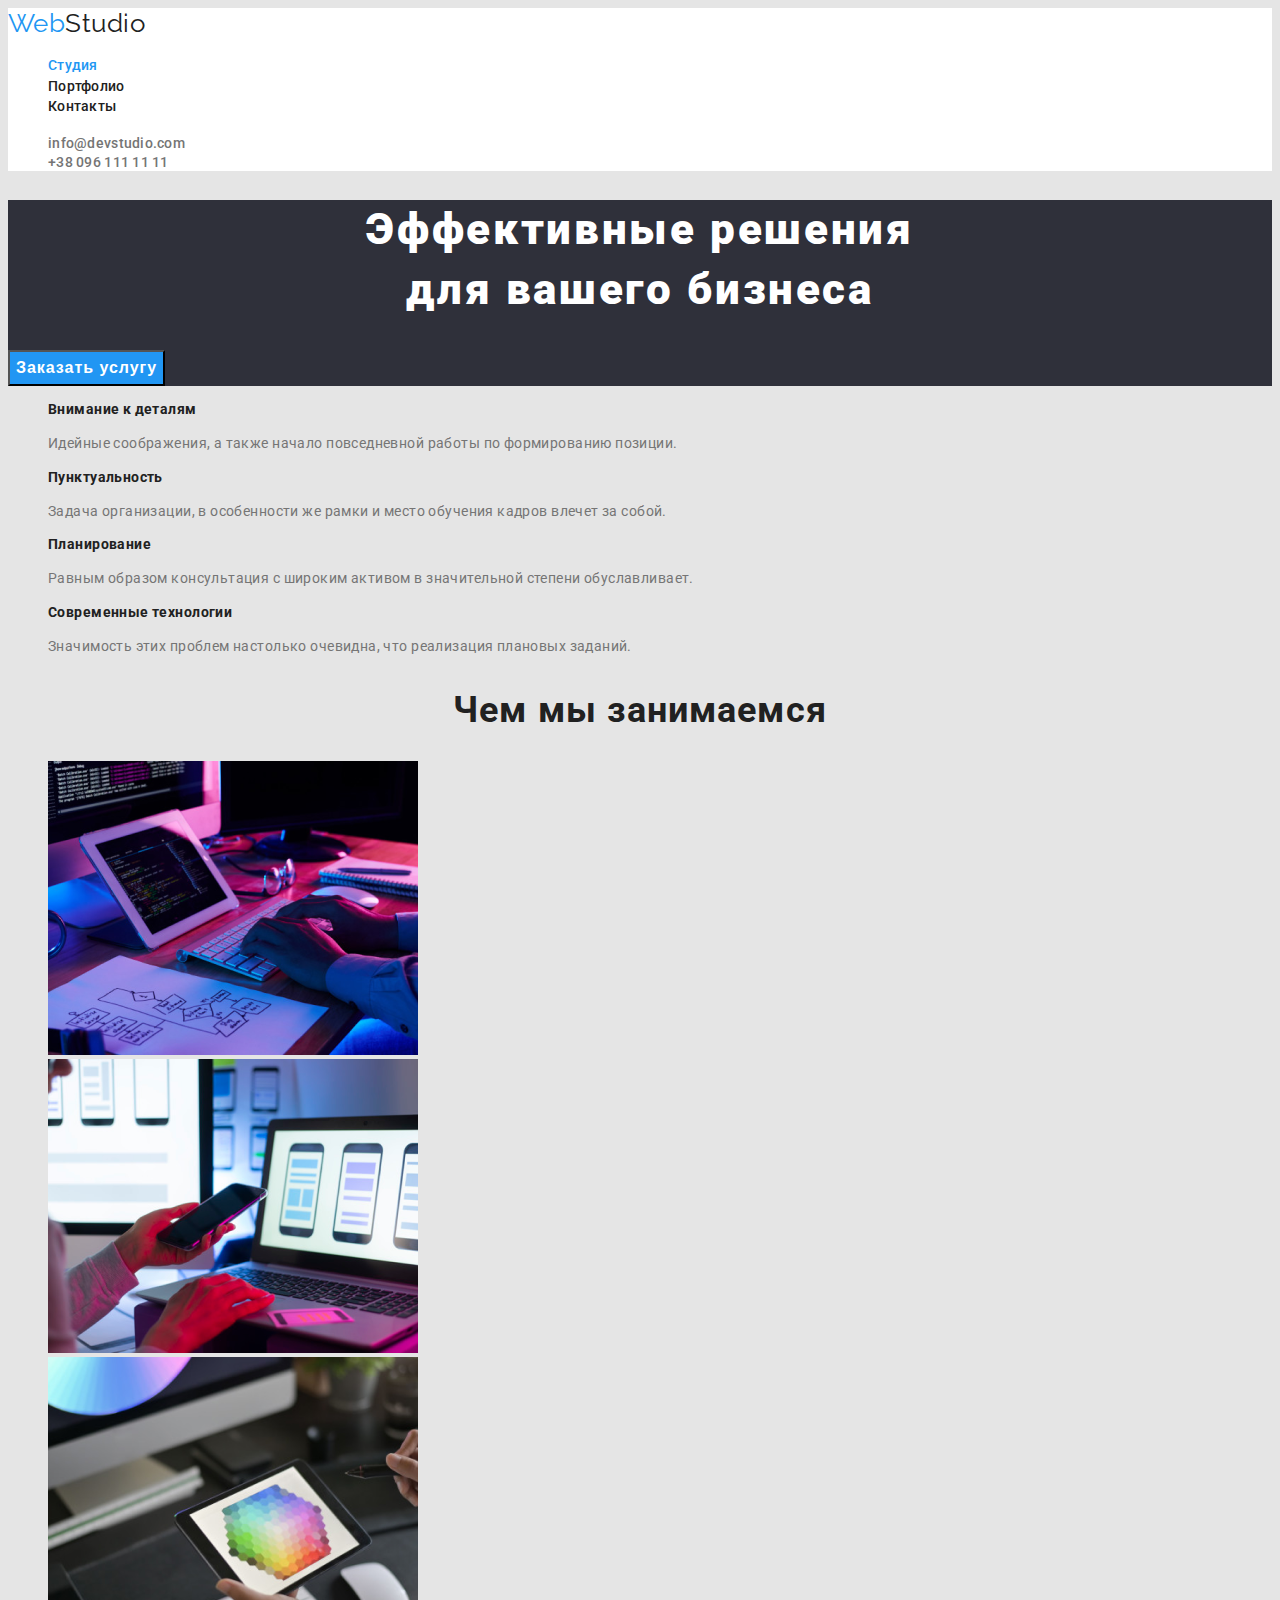
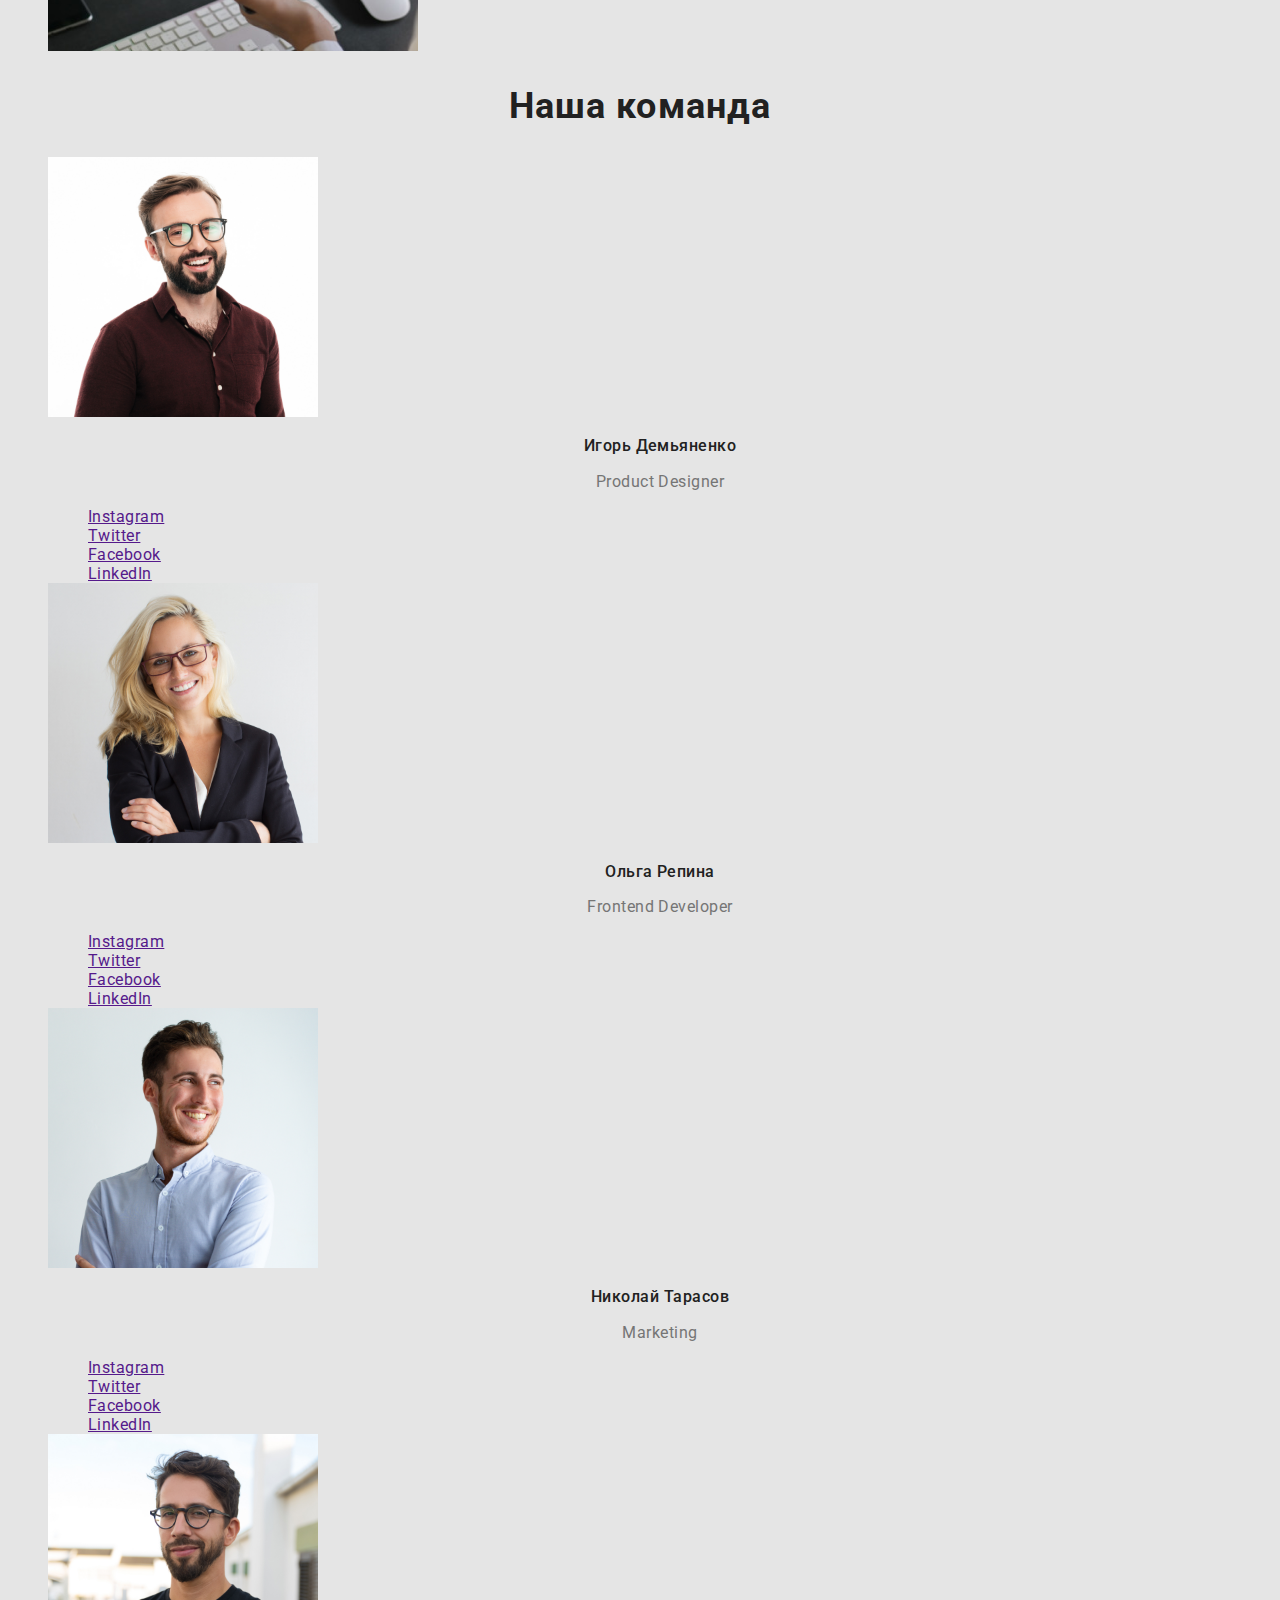
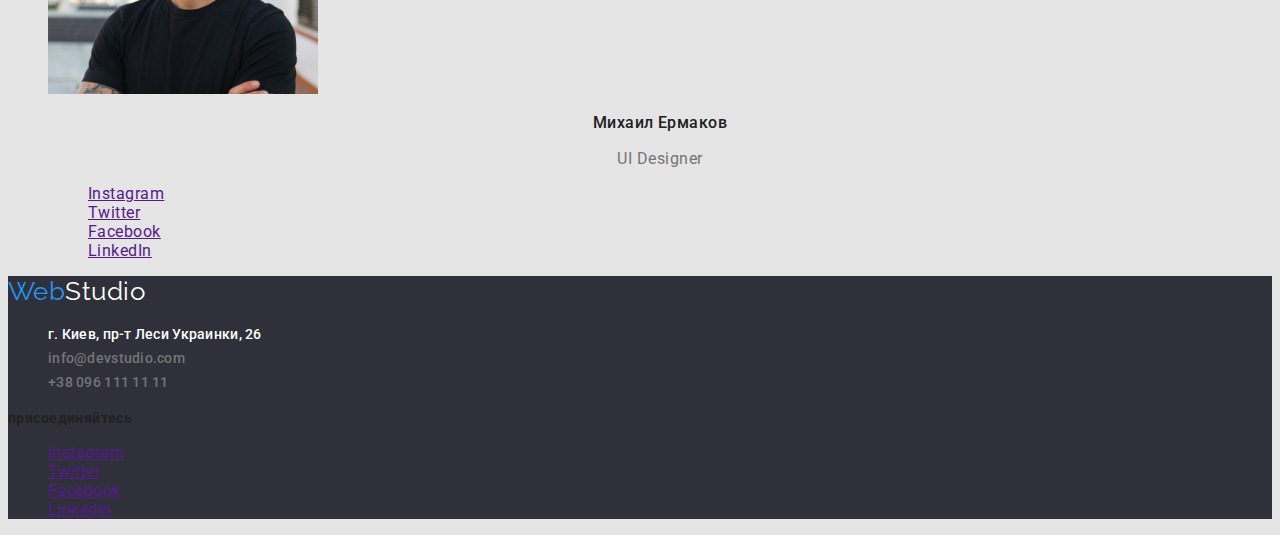
==== index.html @ 02c89c30 "15-01" ====
<!DOCTYPE html>
<html lang="en">

<head>
    <meta charset="UTF-8">
    <meta http-equiv="X-UA-Compatible" content="IE=edge">
    <meta name="viewport" content="width=device-width, initial-scale=1.0">
    <title>студия</title>
    <link rel="preconnect" href="https://fonts.googleapis.com">
    <link rel="preconnect" href="https://fonts.gstatic.com" crossorigin>
    <link
        href="https://fonts.googleapis.com/css2?family=Raleway:wght@700&family=Roboto:wght@400;500;700;900&display=swap"
        rel="stylesheet">
    <link href="./css/styles.css" rel="stylesheet" />

</head>

<body>
    <!-- Верхняя линия -->
    <header class="line">
        <!--navigation-->
        <nav>
            <a class="logo" href="/">Web<span class="color-logo-header">Studio</span></a>
            <ul class="site-nav list">
                <li><a href="./variant.html" class="link current">Студия</a></li>
                <li><a href="./portfolio.html" class="link">Портфолио</a></li>
                <li><a href="#contacts" class="link">Контакты</a></li>
            </ul>
        </nav>
        <!--contacts selection-->
        <ul class="contacts-reference list">
            <li><a href="mailto:info@devstudio.com">info@devstudio.com</a></li>
            <li><a href="tel:+380961111111">+38 096 111 11 11</a></li>
        </ul>

    </header>
    <main>
        <!--Шапка-->
        <section class="section-services">
            <h1 class="services-decision">Эффективные решения <br> для вашего бизнеса</h1>
            <button type="button" class="button primary">Заказать услугу</button>
        </section>
        <!--Особености-->
        <section class="section">
            <ul class="list">
                <li>
                    <h3 class="section-title">Внимание к деталям</h3>
                    <p class="section-title-list">
                        Идейные соображения, а также начало повседневной работы по формированию позиции.
                    </p>
                </li>
                <li>
                    <h3 class="section-title">Пунктуальность</h3>
                    <p class="section-title-list">
                        Задача организации, в особенности же рамки и место обучения кадров влечет за собой.
                    </p>
                </li>
                <li>
                    <h3 class="section-title">Планирование</h3>
                    <p class="section-title-list">
                        Равным образом консультация с широким активом в значительной степени обуславливает.
                    </p>
                </li>
                <li>
                    <h3 class="section-title">Современные технологии</h3>
                    <p class="section-title-list">
                        Значимость этих проблем настолько очевидна, что реализация плановых заданий.
                    </p>
                </li>

            </ul>
        </section>
        <!--Чем мы занимаемся-->
        <section class="section">
            <h2 class="team">Чем мы занимаемся</h2>
            <ul class="list">
                <li>
                    <img src="./images/box-1.png" alt="написание кода" width="370" height="294" />

                </li>
                <li>
                    <img src="./images/box-2.png" alt="мобильная адаптация" width="370" height="294" />
                </li>
                <li>
                    <img src="./images/box-3.png" alt="коррекция цвета" width="370" height="294" />
                </li>
            </ul>
        </section>
        <!-- Наша команда -->
        <section class="section">
            <h2 class="team">Наша команда</h2>
            <ul class="team-text list">
                <li>
                    <img src="./images/img1.jpg" alt="Игорь Демьяненко" width="270" height="260" />
                    <h3 class="name">Игорь Демьяненко</h3>
                    <p class="occupation">Product Designer</p>
                    <ul class="list">
                        <li><a href="" aria-label="Ссылка на Instagram">Instagram</a></li>
                        <li><a href="" aria-label="Ссылка на Twitter">Twitter</a></li>
                        <li><a href="" aria-label="Ссылка на Facebook">Facebook</a></li>
                        <li><a href="" aria-label="Ссылка на LinkedIn">LinkedIn</a></li>
                    </ul>


                </li>
                <li>
                    <img src="./images/img2.jpg" alt="Ольга Репина" width="270" height="260" />
                    <h3 class="name">Ольга Репина</h3>
                    <p class="occupation">Frontend Developer</p>
                    <ul class="list">
                        <li><a href="" aria-label="Ссылка на Instagram">Instagram</a></li>
                        <li><a href="" aria-label="Ссылка на Twitter">Twitter</a></li>
                        <li><a href="" aria-label="Ссылка на Facebook">Facebook</a></li>
                        <li><a href="" aria-label="Ссылка на LinkedIn">LinkedIn</a></li>
                    </ul>
                </li>
                <li>
                    <img src="./images/img3.jpg" alt="Николай Тарасов" width="270" height="260" />
                    <h3 class="name">Николай Тарасов</h3>
                    <p class="occupation">Marketing</p>
                    <ul class="list">
                        <li><a href="" aria-label="Ссылка на Instagram">Instagram</a></li>
                        <li><a href="" aria-label="Ссылка на Twitter">Twitter</a></li>
                        <li><a href="" aria-label="Ссылка на Facebook">Facebook</a></li>
                        <li><a href="" aria-label="Ссылка на LinkedIn">LinkedIn</a></li>
                    </ul>
                </li>
                <li>
                    <img src="./images/img4.jpg" alt="Игорь Демьяненко" width="270" height="260" />
                    <h3 class="name">Михаил Ермаков</h3>
                    <p class="occupation">UI Designer</p>
                    <ul class="list">
                        <li><a href="" aria-label="Ссылка на Instagram">Instagram</a></li>
                        <li><a href="" aria-label="Ссылка на Twitter">Twitter</a></li>
                        <li><a href="" aria-label="Ссылка на Facebook">Facebook</a></li>
                        <li><a href="" aria-label="Ссылка на LinkedIn">LinkedIn</a></li>
                    </ul>
                </li>
            </ul>
        </section>
    </main>
    <!-- Подвал -->
    <footer class="page-footer">
        <a class="logo" href="/">Web<span class="color-logo-footer">Studio</span></a>
        <!--address-->
        <address id="contacts">
            <ul class="contacts-reference list">
                <li class="page"><a href="https://goo.gl/maps/BZQKdsraXfpykEwU6" target="_blank"><span class="link-address">г. Киев,
                            пр-т Леси Украинки, 26</span></a></li>
                <li class="page"><a href="mailto:info@devstudio.com">info@devstudio.com</a></li>
                <li class="page"><a href="tel:+380961111111">+38 096 111 11 11</a></li>
            </ul>
        </address>
        <h3 class="section-title">присоединяйтесь</h3>
        <ul class="list">
            <li><a href="" aria-label="Ссылка на Instagram">Instagram</a></li>
            <li><a href="" aria-label="Ссылка на Twitter">Twitter</a></li>
            <li><a href="" aria-label="Ссылка на Facebook">Facebook</a></li>
            <li><a href="" aria-label="Ссылка на LinkedIn">LinkedIn</a></li>
        </ul>
    </footer>
</body>
</html>
---- css/styles.css ----
:root {
    --primary-text-color: #212121;
    --secondary-text-color: #757575;
    --accent-color: #2196F3;
    --top-line-bg:#ffffff;
    --footer-bg-color:#2F303A;
    --body-bg-color:#E5E5E5;
    --filter-bg-color:#F5F4FA;
  }
          /* Цвет основного текста #212121*/
          /* Вторичный цвет текста #757575*/
          /* Активная ссылка #2196F3*/
          /* top line bg #FFFFFF*/
          /* Section bg #F5F4FA*/
          /* Footer bg #2F303A*/
          /* г. Киев, пр-т Леси Украинки, 26 #FFFFFF*/
  body {
    background-color: var(--body-bg-color);
    color:var(--primary-text-color);
    font-family:Roboto, sans-serif;
    letter-spacing: 0.03em;
  
  } 
  
  .list {
    list-style: none;
  }
   
  /* Верхняя линия */
  /* Logo */
  .line {
    background-color: var(--top-line-bg);
  }
  .logo {
    color:var(--accent-color);
    font-family:Raleway;
    font-size: 26px;
    line-height: 1.2;
    text-decoration: none;
  }
  .logo:hover,.logo:focus  {
    color:var(--primary-text-color);
  }
  .color-logo-header {
    color:var(--primary-text-color);
  }
  .color-logo-footer {
     color:var(--top-line-bg);
  }
  /* Navigation */
  .site-nav .link{
    color:var(--primary-text-color);
    font-weight: 500;
    font-size: 14px;
    line-height: 1.4;
    letter-spacing: 0.02em;
    text-decoration: none;
  }
  .site-nav .link:hover,
  .site-nav .link:focus {
   color:var(--accent-color);
  }
  .site-nav .link.current {
  color: var(--accent-color);
  } 
   
  /* contacts selection */
  .contacts-reference a {
    color: var(--secondary-text-color);
    font-weight: 500;
    font-size: 14px;
    line-height: 1.14;
    letter-spacing: 0.02em;
    text-decoration: none;
  }
  .page {
    font-family: Roboto;
    font-style: normal;
    font-weight: 400;
    font-size: 14px;
    line-height: 1.71;
    letter-spacing: 0.03em;
  }
  .contacts-reference a:hover,
  .contacts-reference a:focus,
  .link-address:hover,
  .link-address:focus {
    color: var(--accent-color);
  }
   
    /* Шапка  */
   /* Services */
   .section-services {
     background-color: var(--footer-bg-color);
     color: var(--top-line-bg);
   }
   .services-decision{
    color: var(--primery-whitte-color);
    font-weight: 900;
    font-size: 44px;
    line-height: 1.36;
    text-align: center;
    letter-spacing: 0.06em
  }
  
 /* Особености */
  .section-title {
    color:var(--primary-text-color);
    font-weight: 700;
    font-size: 14px;
    line-height: 1.14;
    letter-spacing: 0.03em;
  }
  .section-title-list {
    color: var(--secondary-text-color);
    font-weight: 400;
    font-size: 14px;
    line-height: 1.7;
    letter-spacing: 0.03em; 
  }
   /* Чем мы занимаемся Наша команда*/
   .team {
    color: var(--primary-text-color);
    font-weight: 700;
    font-size: 36px;
    line-height: 1.17;
    text-align: center;
    letter-spacing: 0.03em;
  }
   .name {
    color: var(--primary-text-color); 
    font-weight: 500;
    font-size: 16px;
    line-height: 1.18;
    text-align: center;
    letter-spacing: 0.03em;
   }
   .occupation {
    color: var(--secondary-text-color);
    font-weight: 400;
    font-size: 16px;
    line-height: 1.19;
    text-align: center;
    letter-spacing: 0.03em;

   }
  /* Footer */
  .page-footer {
    background-color:var(--footer-bg-color) ;
  }
  .link-address {
    color:var(--top-line-bg);
       
  }
  /* Buttons */          
  .button {
    color:var(--primary-text-color);
    background-color:var(--body-bg-color);
    cursor: pointer;
  }
  .button.primary {
    background-color: var(--accent-color);
    color: var(--top-line-bg);
    font-weight: 700;
    font-size: 16px;
    line-height: 1.9;
    letter-spacing: 0.06em;
  } 
  .button.primary:hover,
  .button.primary:focus {
    color: var(--primary-text-color);
    background-color: var(--filter-bg-color);
  }
  .button.secondary {
    color:var(--primary-text-color);
    background-color:var(--filter-bg-color);
    font-weight: 500;
    font-size: 16px;
    line-height: 1.6;
    text-align: center;
    letter-spacing: 0.03em;
  }
  .button.secondary:hover,
  .button.secondary:focus {
      color:var(--top-line-bg);
      background-color: var(--accent-color);
  }
   /* Портфолио */
  .example-name{
  color:var(--primary-text-color) ;
  font-weight: 700;
  font-size: 18px;
  line-height: 2;
  letter-spacing: 0.06em;
  }
  .direction {
  color: var(--secondary-text-color);
  font-weight: 400;
  font-size: 16px;
  line-height: 1.87;
  letter-spacing: 0.03em;
  }
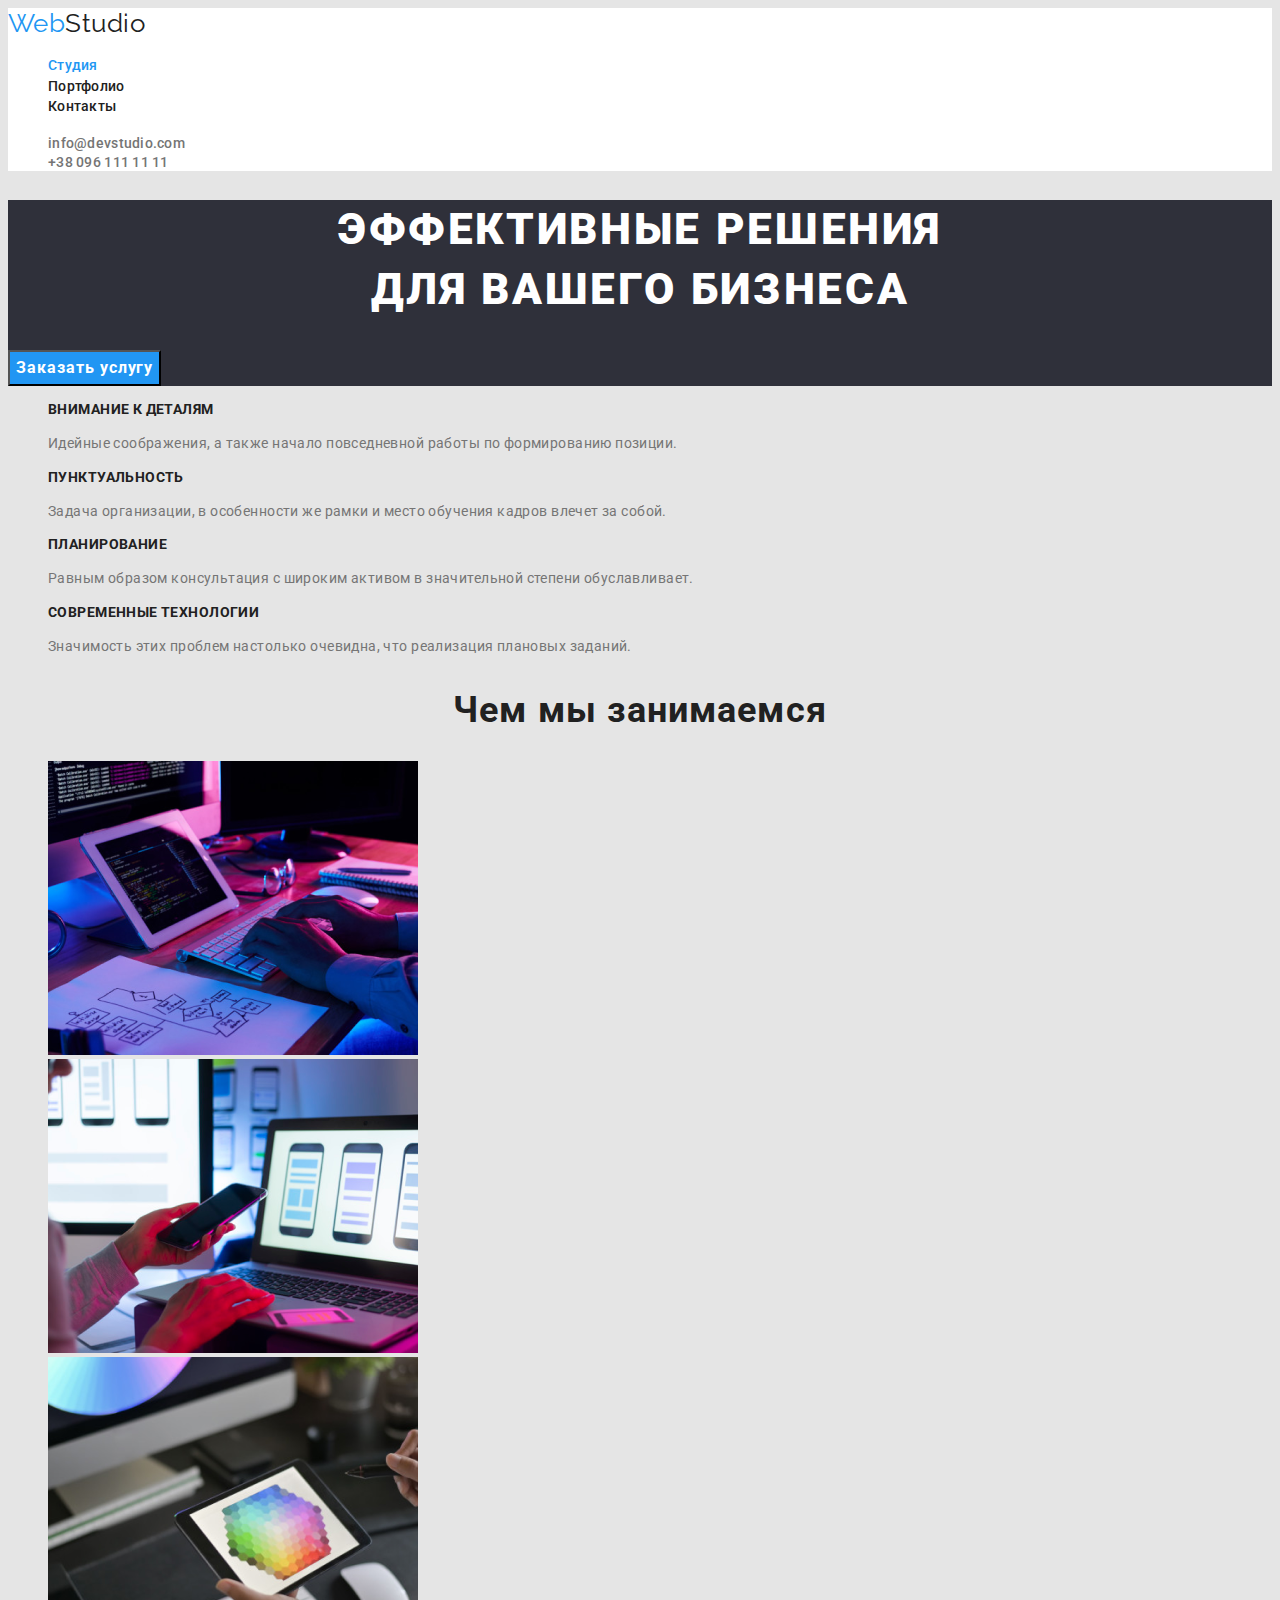
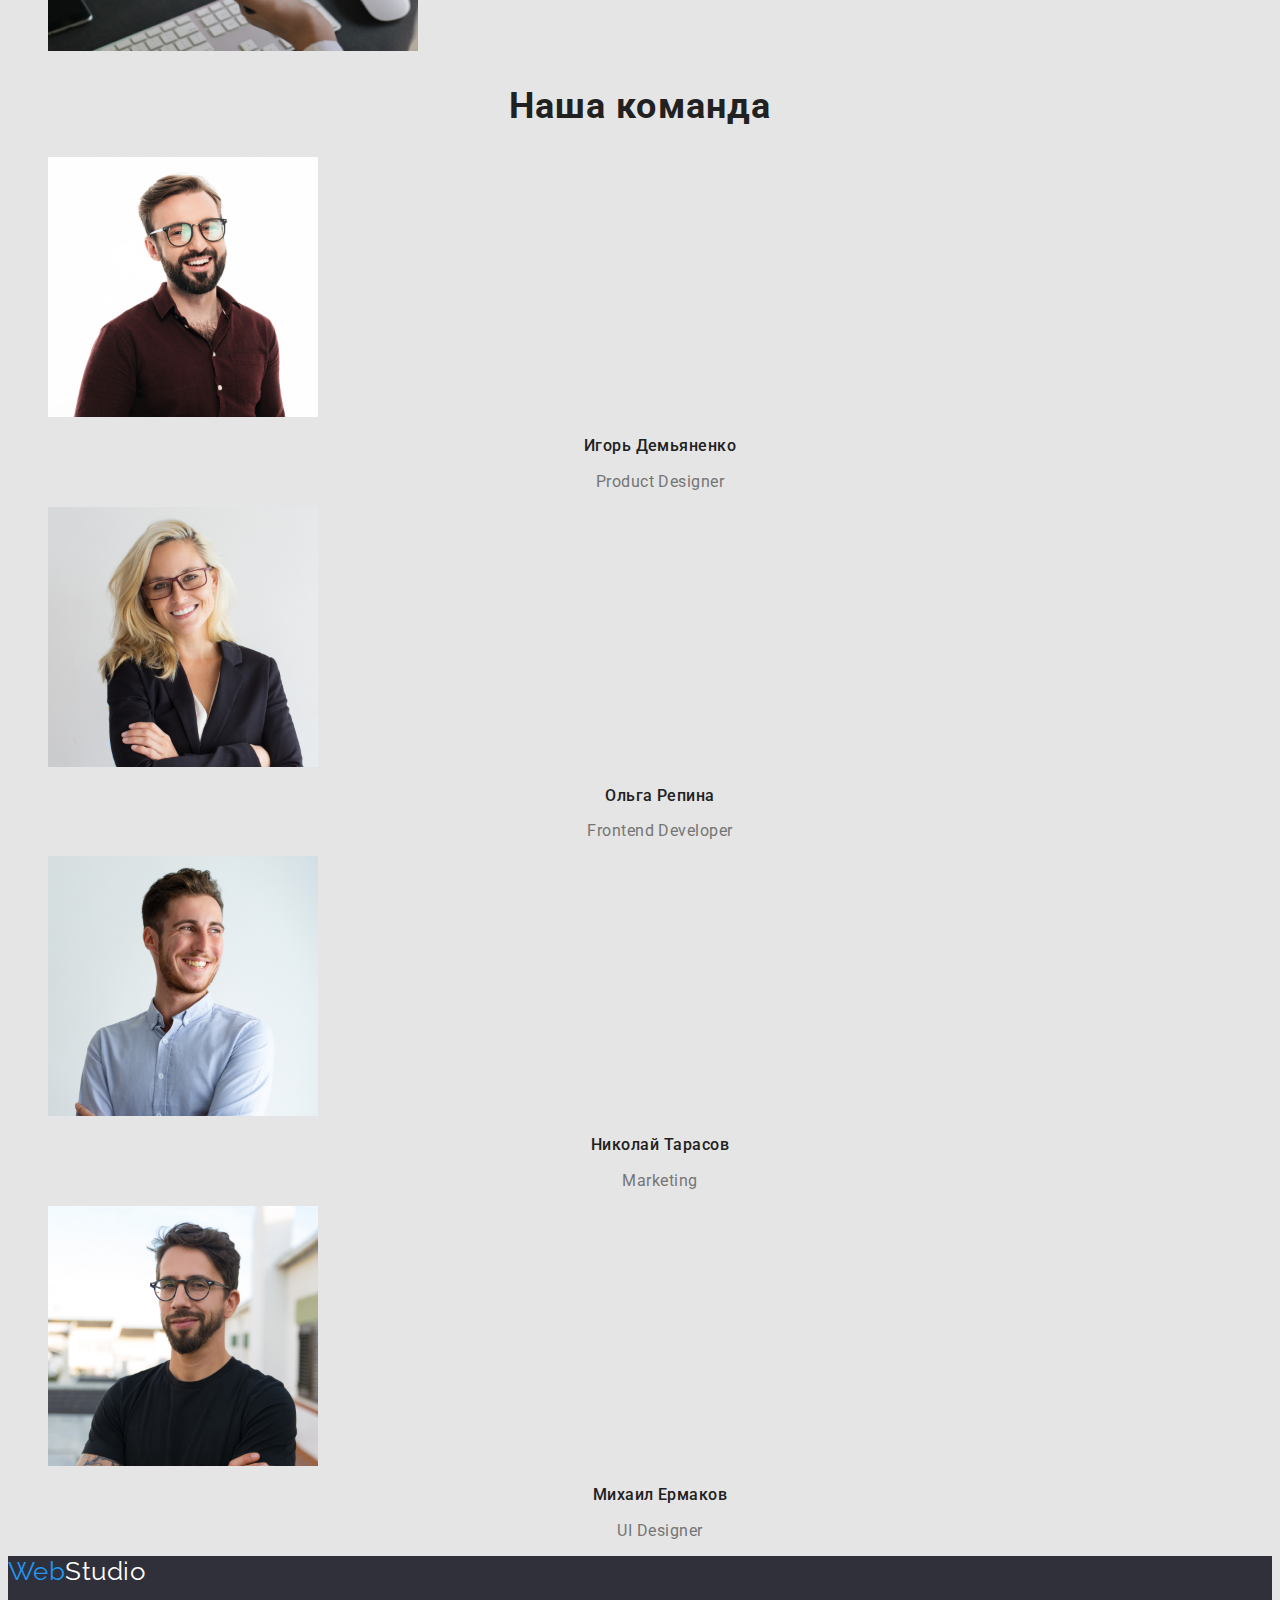
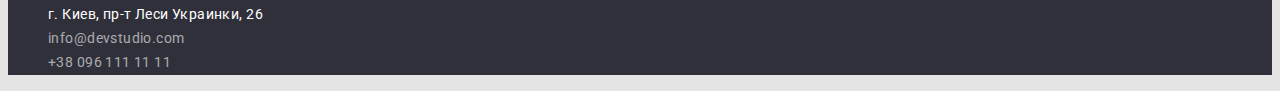
==== commit 69e9061d: "15-01" ====
--- a/index.html
+++ b/index.html
@@ -22,22 +22,22 @@
         <nav>
             <a class="logo" href="/">Web<span class="color-logo-header">Studio</span></a>
             <ul class="site-nav list">
-                <li><a href="./variant.html" class="link current">Студия</a></li>
+                <li><a href="./index.html" class="link current">Студия</a></li>
                 <li><a href="./portfolio.html" class="link">Портфолио</a></li>
                 <li><a href="#contacts" class="link">Контакты</a></li>
             </ul>
         </nav>
         <!--contacts selection-->
-        <ul class="contacts-reference list">
-            <li><a href="mailto:info@devstudio.com">info@devstudio.com</a></li>
-            <li><a href="tel:+380961111111">+38 096 111 11 11</a></li>
+        <ul class="contacts list">
+            <li><a class="reference" href="mailto:info@devstudio.com">info@devstudio.com</a></li>
+            <li><a class="reference" href="tel:+380961111111">+38 096 111 11 11</a></li>
         </ul>
 
     </header>
     <main>
         <!--Шапка-->
         <section class="section-services">
-            <h1 class="services-decision">Эффективные решения <br> для вашего бизнеса</h1>
+            <h1 class="services-decision">Эффективные решения<br>для вашего бизнеса</h1>
             <button type="button" class="button primary">Заказать услугу</button>
         </section>
         <!--Особености-->
@@ -67,7 +67,6 @@
                         Значимость этих проблем настолько очевидна, что реализация плановых заданий.
                     </p>
                 </li>
-
             </ul>
         </section>
         <!--Чем мы занимаемся-->
@@ -76,7 +75,6 @@
             <ul class="list">
                 <li>
                     <img src="./images/box-1.png" alt="написание кода" width="370" height="294" />
-
                 </li>
                 <li>
                     <img src="./images/box-2.png" alt="мобильная адаптация" width="370" height="294" />
@@ -94,12 +92,12 @@
                     <img src="./images/img1.jpg" alt="Игорь Демьяненко" width="270" height="260" />
                     <h3 class="name">Игорь Демьяненко</h3>
                     <p class="occupation">Product Designer</p>
-                    <ul class="list">
+                    <!-- <ul class="list">
                         <li><a href="" aria-label="Ссылка на Instagram">Instagram</a></li>
                         <li><a href="" aria-label="Ссылка на Twitter">Twitter</a></li>
                         <li><a href="" aria-label="Ссылка на Facebook">Facebook</a></li>
                         <li><a href="" aria-label="Ссылка на LinkedIn">LinkedIn</a></li>
-                    </ul>
+                    </ul> -->
 
 
                 </li>
@@ -107,34 +105,34 @@
                     <img src="./images/img2.jpg" alt="Ольга Репина" width="270" height="260" />
                     <h3 class="name">Ольга Репина</h3>
                     <p class="occupation">Frontend Developer</p>
-                    <ul class="list">
+                    <!-- <ul class="list">
                         <li><a href="" aria-label="Ссылка на Instagram">Instagram</a></li>
                         <li><a href="" aria-label="Ссылка на Twitter">Twitter</a></li>
                         <li><a href="" aria-label="Ссылка на Facebook">Facebook</a></li>
                         <li><a href="" aria-label="Ссылка на LinkedIn">LinkedIn</a></li>
-                    </ul>
+                    </ul> -->
                 </li>
                 <li>
                     <img src="./images/img3.jpg" alt="Николай Тарасов" width="270" height="260" />
                     <h3 class="name">Николай Тарасов</h3>
                     <p class="occupation">Marketing</p>
-                    <ul class="list">
+                    <!-- <ul class="list">
                         <li><a href="" aria-label="Ссылка на Instagram">Instagram</a></li>
                         <li><a href="" aria-label="Ссылка на Twitter">Twitter</a></li>
                         <li><a href="" aria-label="Ссылка на Facebook">Facebook</a></li>
                         <li><a href="" aria-label="Ссылка на LinkedIn">LinkedIn</a></li>
-                    </ul>
+                    </ul> -->
                 </li>
                 <li>
                     <img src="./images/img4.jpg" alt="Игорь Демьяненко" width="270" height="260" />
                     <h3 class="name">Михаил Ермаков</h3>
                     <p class="occupation">UI Designer</p>
-                    <ul class="list">
+                    <!-- <ul class="list">
                         <li><a href="" aria-label="Ссылка на Instagram">Instagram</a></li>
                         <li><a href="" aria-label="Ссылка на Twitter">Twitter</a></li>
                         <li><a href="" aria-label="Ссылка на Facebook">Facebook</a></li>
                         <li><a href="" aria-label="Ссылка на LinkedIn">LinkedIn</a></li>
-                    </ul>
+                    </ul> -->
                 </li>
             </ul>
         </section>
@@ -144,20 +142,20 @@
         <a class="logo" href="/">Web<span class="color-logo-footer">Studio</span></a>
         <!--address-->
         <address id="contacts">
-            <ul class="contacts-reference list">
-                <li class="page"><a href="https://goo.gl/maps/BZQKdsraXfpykEwU6" target="_blank"><span class="link-address">г. Киев,
+            <ul class="contacts list">
+                <li><a class="page" href="https://goo.gl/maps/BZQKdsraXfpykEwU6" target="_blank"><span class="link-address">г. Киев,
                             пр-т Леси Украинки, 26</span></a></li>
-                <li class="page"><a href="mailto:info@devstudio.com">info@devstudio.com</a></li>
-                <li class="page"><a href="tel:+380961111111">+38 096 111 11 11</a></li>
+                <li><a class="page" href="mailto:info@devstudio.com">info@devstudio.com</a></li>
+                <li><a class="page" href="tel:+380961111111">+38 096 111 11 11</a></li>
             </ul>
         </address>
-        <h3 class="section-title">присоединяйтесь</h3>
+        <!-- <h3 class="section-title">присоединяйтесь</h3>
         <ul class="list">
             <li><a href="" aria-label="Ссылка на Instagram">Instagram</a></li>
             <li><a href="" aria-label="Ссылка на Twitter">Twitter</a></li>
             <li><a href="" aria-label="Ссылка на Facebook">Facebook</a></li>
             <li><a href="" aria-label="Ссылка на LinkedIn">LinkedIn</a></li>
-        </ul>
+        </ul> -->
     </footer>
 </body>
 </html>--- a/css/styles.css
+++ b/css/styles.css
@@ -6,6 +6,7 @@
     --footer-bg-color:#2F303A;
     --body-bg-color:#E5E5E5;
     --filter-bg-color:#F5F4FA;
+    --address-text-color:rgba(255, 255, 255, 0.6);
   }
           /* Цвет основного текста #212121*/
           /* Вторичный цвет текста #757575*/
@@ -65,14 +66,27 @@
   } 
    
   /* contacts selection */
-  .contacts-reference a {
+  /* .contacts { */
+    
+    .reference {
     color: var(--secondary-text-color);
     font-weight: 500;
     font-size: 14px;
     line-height: 1.14;
     letter-spacing: 0.02em;
     text-decoration: none;
-  }
+    }
+    .page {
+    color: var(--address-text-color) ;  
+    font-family: Roboto;
+    font-style: normal;
+    font-weight: 400;
+    font-size: 14px;
+    line-height: 1.71;
+    letter-spacing: 0.03em;
+    text-decoration: none;
+  }
+<<<<<<< HEAD
   .page {
     font-family: Roboto;
     font-style: normal;
@@ -83,6 +97,12 @@
   }
   .contacts-reference a:hover,
   .contacts-reference a:focus,
+=======
+    
+  .reference:hover,
+  .reference:focus,
+  .page:hover,.page:focus,
+>>>>>>> a4ad98bdb8f5ab6b4cbe8812ca4a8a97cce59cd1
   .link-address:hover,
   .link-address:focus {
     color: var(--accent-color);
@@ -100,7 +120,8 @@
     font-size: 44px;
     line-height: 1.36;
     text-align: center;
-    letter-spacing: 0.06em
+    letter-spacing: 0.06em;
+    text-transform: uppercase; 
   }
   
  /* Особености */
@@ -110,6 +131,7 @@
     font-size: 14px;
     line-height: 1.14;
     letter-spacing: 0.03em;
+    text-transform: uppercase;
   }
   .section-title-list {
     color: var(--secondary-text-color);
@@ -161,6 +183,8 @@
   .button.primary {
     background-color: var(--accent-color);
     color: var(--top-line-bg);
+    font-family: Roboto;
+    font-style: normal;
     font-weight: 700;
     font-size: 16px;
     line-height: 1.9;
@@ -174,6 +198,8 @@
   .button.secondary {
     color:var(--primary-text-color);
     background-color:var(--filter-bg-color);
+    font-family: Roboto;
+    font-style: normal;
     font-weight: 500;
     font-size: 16px;
     line-height: 1.6;
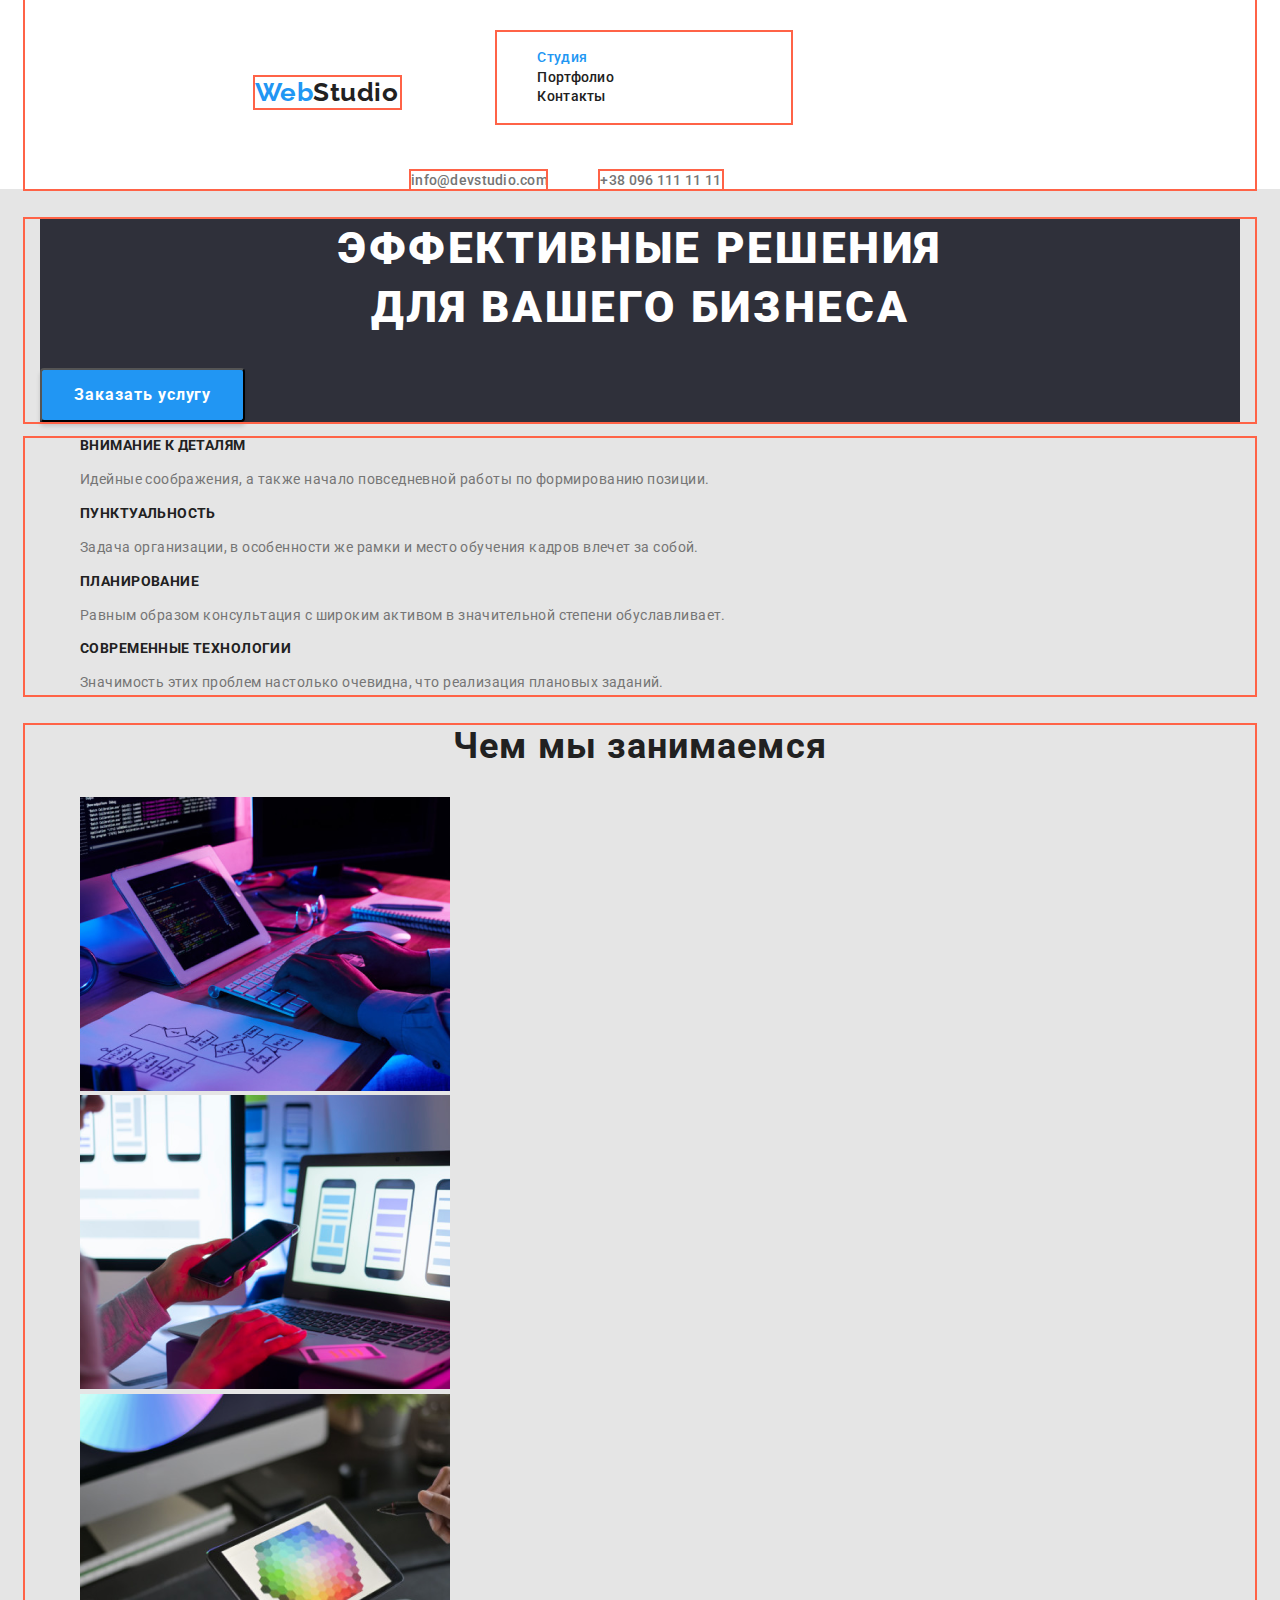
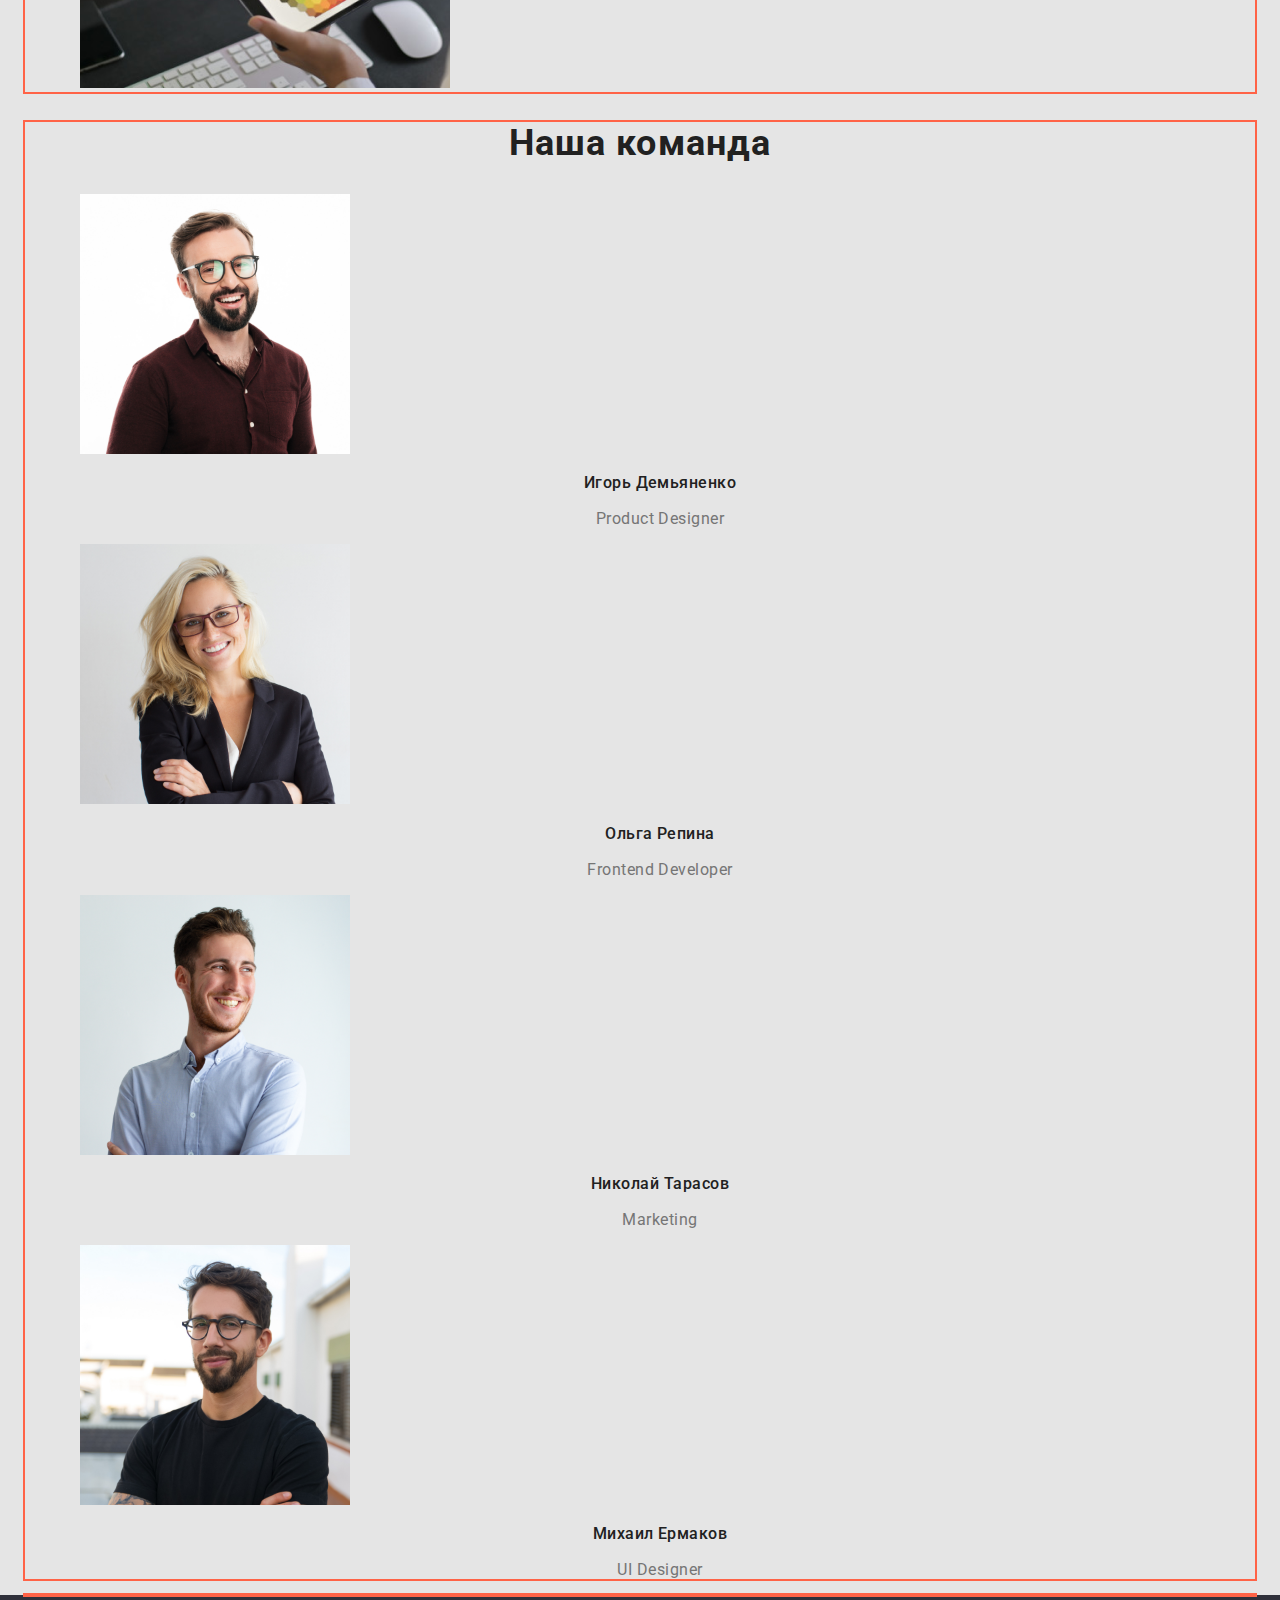
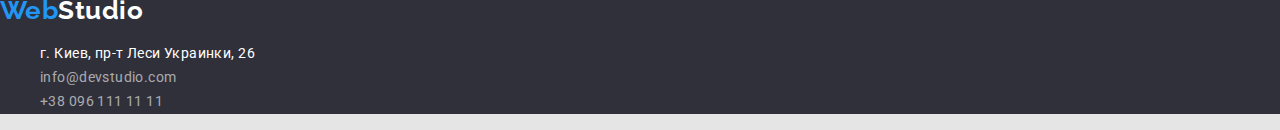
==== commit 9efc1add: "33" ====
--- a/index.html
+++ b/index.html
@@ -10,7 +10,8 @@
     <link rel="preconnect" href="https://fonts.gstatic.com" crossorigin>
     <link
         href="https://fonts.googleapis.com/css2?family=Raleway:wght@700&family=Roboto:wght@400;500;700;900&display=swap"
-        rel="stylesheet">
+        rel="stylesheet"/>
+    <link href="https://cdnjs.cloudflare.com/ajax/libs/modern-normalize/1.1.0/modern-normalize.min.css" rel="stylesheet"/>    
     <link href="./css/styles.css" rel="stylesheet" />
 
 </head>
@@ -19,28 +20,35 @@
     <!-- Верхняя линия -->
     <header class="line">
         <!--navigation-->
+    <div class="container">
         <nav>
-            <a class="logo" href="/">Web<span class="color-logo-header">Studio</span></a>
-            <ul class="site-nav list">
+            <div class="container-logo"><a class="logo" href="/">Web<span class="color-logo-header">Studio</span></a>
+            </div>
+            <div class="container-nav"><ul class="site-nav list">
                 <li><a href="./index.html" class="link current">Студия</a></li>
                 <li><a href="./portfolio.html" class="link">Портфолио</a></li>
                 <li><a href="#contacts" class="link">Контакты</a></li>
             </ul>
+            </div>
         </nav>
         <!--contacts selection-->
+    <div class="container-contacts">
         <ul class="contacts list">
-            <li><a class="reference" href="mailto:info@devstudio.com">info@devstudio.com</a></li>
-            <li><a class="reference" href="tel:+380961111111">+38 096 111 11 11</a></li>
+           <div class="contacts-mail"><li><a class="reference" href="mailto:info@devstudio.com">info@devstudio.com</a></li></div>
+           <div class="contacts-tel"><li><a class="reference" href="tel:+380961111111">+38 096 111 11 11</a></li></div>
         </ul>
-
+    </div>
     </header>
     <main>
         <!--Шапка-->
+        <div class="container">
         <section class="section-services">
             <h1 class="services-decision">Эффективные решения<br>для вашего бизнеса</h1>
             <button type="button" class="button primary">Заказать услугу</button>
         </section>
+        </div>
         <!--Особености-->
+        <div class="container">
         <section class="section">
             <ul class="list">
                 <li>
@@ -69,7 +77,9 @@
                 </li>
             </ul>
         </section>
+        </div>
         <!--Чем мы занимаемся-->
+        <div class="container">
         <section class="section">
             <h2 class="team">Чем мы занимаемся</h2>
             <ul class="list">
@@ -84,7 +94,9 @@
                 </li>
             </ul>
         </section>
+        </div>
         <!-- Наша команда -->
+        <div class="container">
         <section class="section">
             <h2 class="team">Наша команда</h2>
             <ul class="team-text list">
@@ -136,8 +148,10 @@
                 </li>
             </ul>
         </section>
+        </div>
     </main>
     <!-- Подвал -->
+    <div class="container"></div>
     <footer class="page-footer">
         <a class="logo" href="/">Web<span class="color-logo-footer">Studio</span></a>
         <!--address-->
@@ -157,5 +171,9 @@
             <li><a href="" aria-label="Ссылка на LinkedIn">LinkedIn</a></li>
         </ul> -->
     </footer>
+    </div>
+
+
 </body>
+
 </html>--- a/css/styles.css
+++ b/css/styles.css
@@ -15,11 +15,18 @@
           /* Section bg #F5F4FA*/
           /* Footer bg #2F303A*/
           /* г. Киев, пр-т Леси Украинки, 26 #FFFFFF*/
+  html {
+    box-sizing: border-box;
+  }
+  *, *::before, *::after {
+    box-sizing: inherit;
+  }
   body {
     background-color: var(--body-bg-color);
     color:var(--primary-text-color);
     font-family:Roboto, sans-serif;
     letter-spacing: 0.03em;
+    margin: 0;
   
   } 
   
@@ -34,7 +41,8 @@
   }
   .logo {
     color:var(--accent-color);
-    font-family:Raleway;
+    font-family:Raleway,sans-serif;
+    font-weight: 700;
     font-size: 26px;
     line-height: 1.2;
     text-decoration: none;
@@ -86,23 +94,10 @@
     letter-spacing: 0.03em;
     text-decoration: none;
   }
-<<<<<<< HEAD
-  .page {
-    font-family: Roboto;
-    font-style: normal;
-    font-weight: 400;
-    font-size: 14px;
-    line-height: 1.71;
-    letter-spacing: 0.03em;
-  }
-  .contacts-reference a:hover,
-  .contacts-reference a:focus,
-=======
     
   .reference:hover,
   .reference:focus,
   .page:hover,.page:focus,
->>>>>>> a4ad98bdb8f5ab6b4cbe8812ca4a8a97cce59cd1
   .link-address:hover,
   .link-address:focus {
     color: var(--accent-color);
@@ -184,11 +179,15 @@
     background-color: var(--accent-color);
     color: var(--top-line-bg);
     font-family: Roboto;
-    font-style: normal;
     font-weight: 700;
     font-size: 16px;
     line-height: 1.9;
+    text-align: center;
     letter-spacing: 0.06em;
+    border-radius: 4px;
+    padding: 10px 32px;
+    min-width: 200px;
+    box-shadow: 0px 4px 4px rgba(0, 0, 0, 0.15);
   } 
   .button.primary:hover,
   .button.primary:focus {
@@ -199,12 +198,15 @@
     color:var(--primary-text-color);
     background-color:var(--filter-bg-color);
     font-family: Roboto;
-    font-style: normal;
     font-weight: 500;
     font-size: 16px;
     line-height: 1.6;
     text-align: center;
     letter-spacing: 0.03em;
+    min-width: 73px;
+    padding: 6px 22px; 
+    box-shadow: 0px 3px 1px rgba(0, 0, 0, 0.1), 0px 1px 2px rgba(0, 0, 0, 0.08), 0px 2px 2px rgba(0, 0, 0, 0.12);
+    border-radius: 4px;
   }
   .button.secondary:hover,
   .button.secondary:focus {
@@ -225,4 +227,55 @@
   font-size: 16px;
   line-height: 1.87;
   letter-spacing: 0.03em;
-  }+  }
+  .visually-hidden {
+  position: absolute;
+  width: 1px;
+  height: 1px;
+  margin: -1px;
+  padding: 0;
+  overflow: hidden;
+  border: 0;
+  clip: rect(0 0 0 0);
+}
+.container {
+  width: 1230px;
+  padding-left: 15px;
+  padding-right: 15px;
+  margin: 0 auto;
+  outline: 2px solid tomato;
+  
+}
+.container-logo {
+  display: inline-block;
+  width: 145px;
+  margin-top: 24px;
+  margin-left: 215px;
+  outline: 2px solid tomato;
+  
+
+}
+.container-nav {
+  display: inline-block;
+  width: 294px;
+  margin-top: 32px;
+  margin-left: 93px;
+  outline: 2px solid tomato;
+
+}
+.contacts-mail{
+  display: inline-block;
+  width: 135px;
+  margin-top: 32px;
+  margin-left: 331px;
+  outline: 2px solid tomato;
+
+}
+.contacts-tel{
+  display: inline-block;
+  width: 122px;
+  margin-top: 32px;
+  margin-left: 50px;
+  outline: 2px solid tomato;
+
+}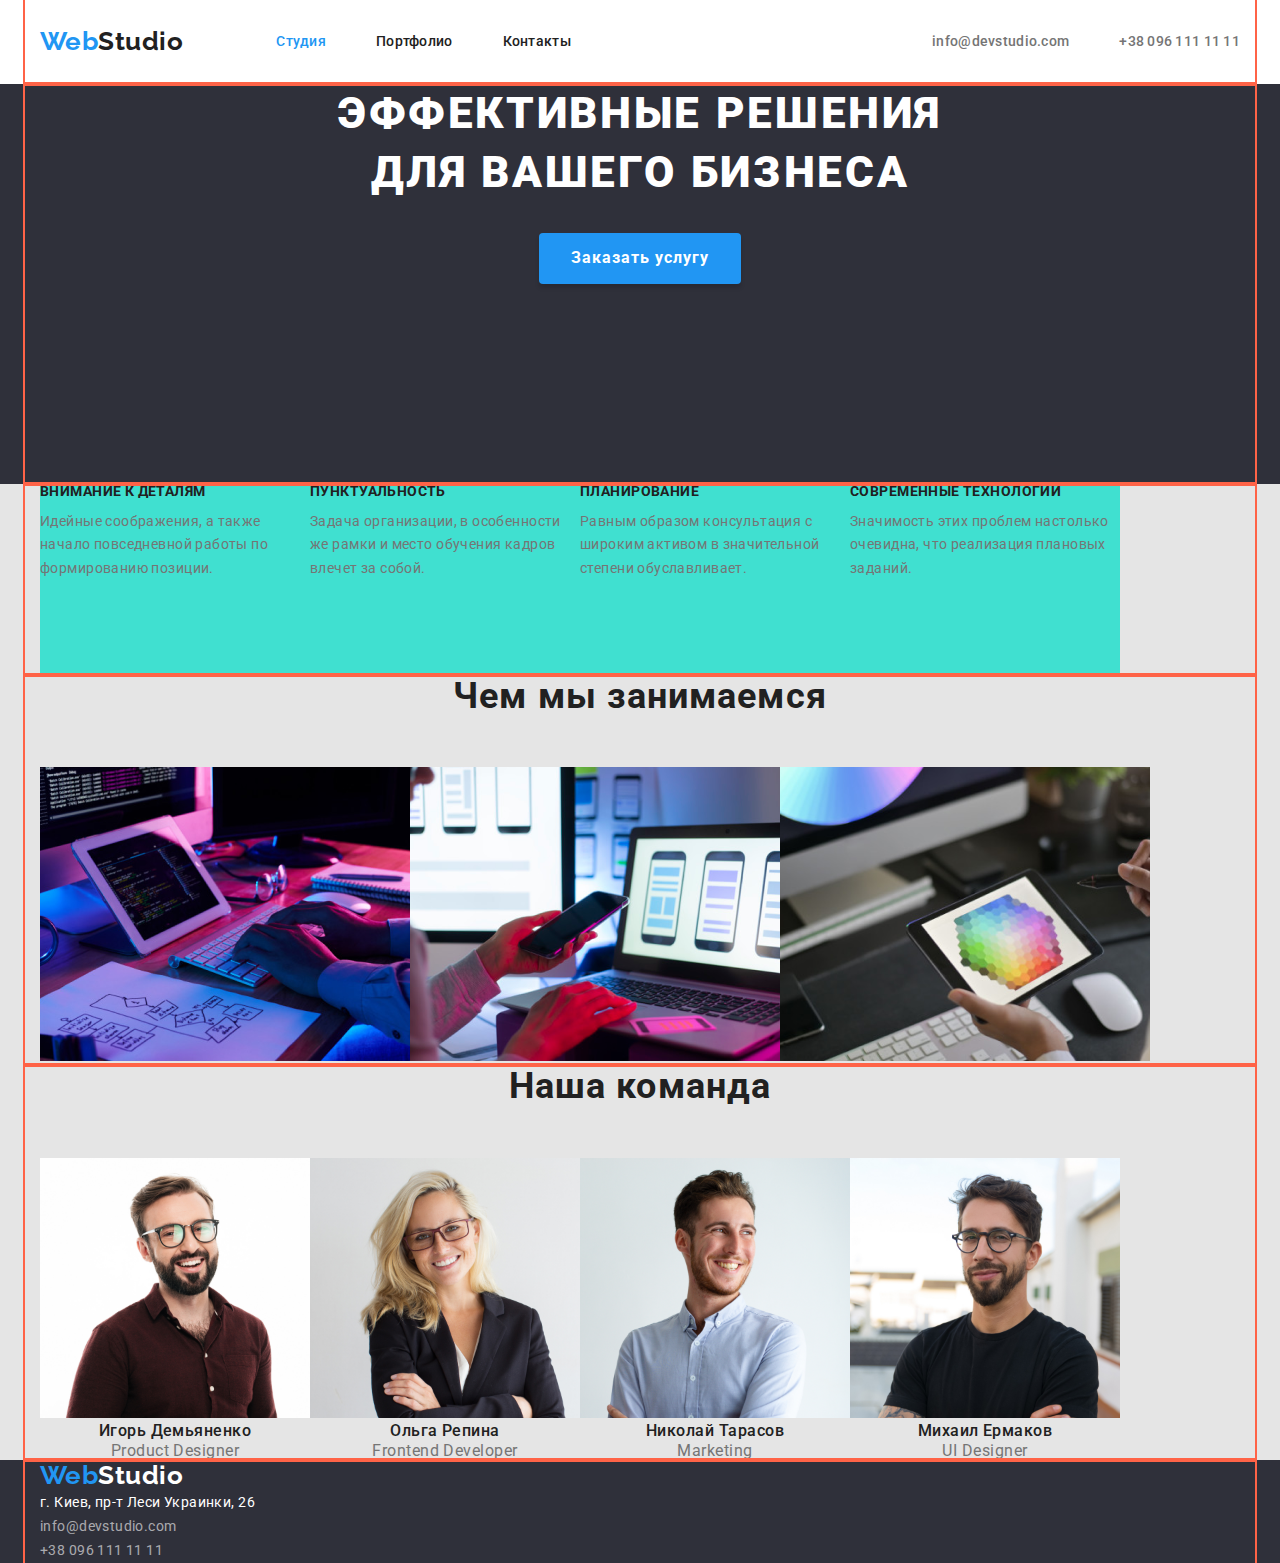
==== commit a425a582: "16-01" ====
--- a/index.html
+++ b/index.html
@@ -18,158 +18,166 @@
 
 <body>
     <!-- Верхняя линия -->
-    <header class="line">
+    <header class="section line">
         <!--navigation-->
     <div class="container">
-        <nav>
+        <nav class="page-nav">
             <div class="container-logo"><a class="logo" href="/">Web<span class="color-logo-header">Studio</span></a>
             </div>
-            <div class="container-nav"><ul class="site-nav list">
-                <li><a href="./index.html" class="link current">Студия</a></li>
-                <li><a href="./portfolio.html" class="link">Портфолио</a></li>
-                <li><a href="#contacts" class="link">Контакты</a></li>
+            <ul class="site-nav list">
+                <li class="nav-item"><a href="./index.html" class="link current">Студия</a></li>
+                <li class="nav-item"><a href="./portfolio.html" class="link">Портфолио</a></li>
+                <li class="nav-item"><a href="#contacts" class="link">Контакты</a></li>
             </ul>
-            </div>
+        <!--contacts selection-->
+            <ul class="contacts list">
+                <li class="contacts-item"><a class="reference" href="mailto:info@devstudio.com">info@devstudio.com</a></li>
+                <li class="contacts-item"><a class="reference" href="tel:+380961111111">+38 096 111 11 11</a></li>
+            </ul>
         </nav>
-        <!--contacts selection-->
-    <div class="container-contacts">
-        <ul class="contacts list">
-           <div class="contacts-mail"><li><a class="reference" href="mailto:info@devstudio.com">info@devstudio.com</a></li></div>
-           <div class="contacts-tel"><li><a class="reference" href="tel:+380961111111">+38 096 111 11 11</a></li></div>
-        </ul>
-    </div>
-    </header>
+    </div>    
+     </header>
     <main>
         <!--Шапка-->
-        <div class="container">
-        <section class="section-services">
-            <h1 class="services-decision">Эффективные решения<br>для вашего бизнеса</h1>
-            <button type="button" class="button primary">Заказать услугу</button>
+        
+        <section class="section section-services">
+            <div class="container">
+                <h1 class="services-decision">Эффективные решения<br>для вашего бизнеса</h1>
+                <button type="button" class="button primary">Заказать услугу</button>
+            </div>
         </section>
-        </div>
+        
         <!--Особености-->
-        <div class="container">
+       
         <section class="section">
-            <ul class="list">
-                <li>
-                    <h3 class="section-title">Внимание к деталям</h3>
-                    <p class="section-title-list">
-                        Идейные соображения, а также начало повседневной работы по формированию позиции.
-                    </p>
-                </li>
-                <li>
-                    <h3 class="section-title">Пунктуальность</h3>
-                    <p class="section-title-list">
-                        Задача организации, в особенности же рамки и место обучения кадров влечет за собой.
-                    </p>
-                </li>
-                <li>
-                    <h3 class="section-title">Планирование</h3>
-                    <p class="section-title-list">
-                        Равным образом консультация с широким активом в значительной степени обуславливает.
-                    </p>
-                </li>
-                <li>
-                    <h3 class="section-title">Современные технологии</h3>
-                    <p class="section-title-list">
-                        Значимость этих проблем настолько очевидна, что реализация плановых заданий.
-                    </p>
-                </li>
-            </ul>
+            <div class="container">
+                <ul class="feature list">
+                    <li class="list-item">
+                        <h3 class="section-title">Внимание к деталям</h3>
+                        <p class="section-title-list">
+                            Идейные соображения, а также начало повседневной работы по формированию позиции.
+                        </p>
+                    </li>
+                    <li class="list-item">
+                        <h3 class="section-title">Пунктуальность</h3>
+                        <p class="section-title-list">
+                            Задача организации, в особенности же рамки и место обучения кадров влечет за собой.
+                        </p>
+                    </li>
+                    <li class="list-item">
+                        <h3 class="section-title">Планирование</h3>
+                        <p class="section-title-list">
+                            Равным образом консультация с широким активом в значительной степени обуславливает.
+                        </p>
+                    </li>
+                    <li class="list-item">
+                        <h3 class="section-title">Современные технологии</h3>
+                        <p class="section-title-list">
+                            Значимость этих проблем настолько очевидна, что реализация плановых заданий.
+                        </p>
+                    </li>
+                </ul>
+            </div>
         </section>
-        </div>
+        
         <!--Чем мы занимаемся-->
-        <div class="container">
+        
         <section class="section">
-            <h2 class="team">Чем мы занимаемся</h2>
-            <ul class="list">
-                <li>
-                    <img src="./images/box-1.png" alt="написание кода" width="370" height="294" />
-                </li>
-                <li>
-                    <img src="./images/box-2.png" alt="мобильная адаптация" width="370" height="294" />
-                </li>
-                <li>
-                    <img src="./images/box-3.png" alt="коррекция цвета" width="370" height="294" />
-                </li>
-            </ul>
+            <div class="container">
+                <h2 class="team">Чем мы занимаемся</h2>
+                <ul class="feature list">
+                    <li>
+                        <img src="./images/box-1.png" alt="написание кода" width="370" height="294" />
+                    </li>
+                    <li>
+                        <img src="./images/box-2.png" alt="мобильная адаптация" width="370" height="294" />
+                    </li>
+                    <li>
+                        <img src="./images/box-3.png" alt="коррекция цвета" width="370" height="294" />
+                    </li>
+                </ul>
+            </div>
         </section>
-        </div>
+        
         <!-- Наша команда -->
-        <div class="container">
+        
         <section class="section">
-            <h2 class="team">Наша команда</h2>
-            <ul class="team-text list">
-                <li>
-                    <img src="./images/img1.jpg" alt="Игорь Демьяненко" width="270" height="260" />
-                    <h3 class="name">Игорь Демьяненко</h3>
-                    <p class="occupation">Product Designer</p>
-                    <!-- <ul class="list">
-                        <li><a href="" aria-label="Ссылка на Instagram">Instagram</a></li>
-                        <li><a href="" aria-label="Ссылка на Twitter">Twitter</a></li>
-                        <li><a href="" aria-label="Ссылка на Facebook">Facebook</a></li>
-                        <li><a href="" aria-label="Ссылка на LinkedIn">LinkedIn</a></li>
-                    </ul> -->
+            <div class="container">
+                <h2 class="team">Наша команда</h2>
+                <ul class="feature team-text list">
+                    <li>
+                        <img src="./images/img1.jpg" alt="Игорь Демьяненко" width="270" height="260" />
+                        <h3 class="name">Игорь Демьяненко</h3>
+                        <p class="occupation">Product Designer</p>
+                        <!-- <ul class="list">
+                            <li><a href="" aria-label="Ссылка на Instagram">Instagram</a></li>
+                            <li><a href="" aria-label="Ссылка на Twitter">Twitter</a></li>
+                            <li><a href="" aria-label="Ссылка на Facebook">Facebook</a></li>
+                            <li><a href="" aria-label="Ссылка на LinkedIn">LinkedIn</a></li>
+                        </ul> -->
 
 
-                </li>
-                <li>
-                    <img src="./images/img2.jpg" alt="Ольга Репина" width="270" height="260" />
-                    <h3 class="name">Ольга Репина</h3>
-                    <p class="occupation">Frontend Developer</p>
-                    <!-- <ul class="list">
-                        <li><a href="" aria-label="Ссылка на Instagram">Instagram</a></li>
-                        <li><a href="" aria-label="Ссылка на Twitter">Twitter</a></li>
-                        <li><a href="" aria-label="Ссылка на Facebook">Facebook</a></li>
-                        <li><a href="" aria-label="Ссылка на LinkedIn">LinkedIn</a></li>
-                    </ul> -->
-                </li>
-                <li>
-                    <img src="./images/img3.jpg" alt="Николай Тарасов" width="270" height="260" />
-                    <h3 class="name">Николай Тарасов</h3>
-                    <p class="occupation">Marketing</p>
-                    <!-- <ul class="list">
-                        <li><a href="" aria-label="Ссылка на Instagram">Instagram</a></li>
-                        <li><a href="" aria-label="Ссылка на Twitter">Twitter</a></li>
-                        <li><a href="" aria-label="Ссылка на Facebook">Facebook</a></li>
-                        <li><a href="" aria-label="Ссылка на LinkedIn">LinkedIn</a></li>
-                    </ul> -->
-                </li>
-                <li>
-                    <img src="./images/img4.jpg" alt="Игорь Демьяненко" width="270" height="260" />
-                    <h3 class="name">Михаил Ермаков</h3>
-                    <p class="occupation">UI Designer</p>
-                    <!-- <ul class="list">
-                        <li><a href="" aria-label="Ссылка на Instagram">Instagram</a></li>
-                        <li><a href="" aria-label="Ссылка на Twitter">Twitter</a></li>
-                        <li><a href="" aria-label="Ссылка на Facebook">Facebook</a></li>
-                        <li><a href="" aria-label="Ссылка на LinkedIn">LinkedIn</a></li>
-                    </ul> -->
-                </li>
-            </ul>
+                    </li>
+                    <li>
+                        <img src="./images/img2.jpg" alt="Ольга Репина" width="270" height="260" />
+                        <h3 class="name">Ольга Репина</h3>
+                        <p class="occupation">Frontend Developer</p>
+                        <!-- <ul class="list">
+                            <li><a href="" aria-label="Ссылка на Instagram">Instagram</a></li>
+                            <li><a href="" aria-label="Ссылка на Twitter">Twitter</a></li>
+                            <li><a href="" aria-label="Ссылка на Facebook">Facebook</a></li>
+                            <li><a href="" aria-label="Ссылка на LinkedIn">LinkedIn</a></li>
+                        </ul> -->
+                    </li>
+                    <li>
+                        <img src="./images/img3.jpg" alt="Николай Тарасов" width="270" height="260" />
+                        <h3 class="name">Николай Тарасов</h3>
+                        <p class="occupation">Marketing</p>
+                        <!-- <ul class="list">
+                            <li><a href="" aria-label="Ссылка на Instagram">Instagram</a></li>
+                            <li><a href="" aria-label="Ссылка на Twitter">Twitter</a></li>
+                            <li><a href="" aria-label="Ссылка на Facebook">Facebook</a></li>
+                            <li><a href="" aria-label="Ссылка на LinkedIn">LinkedIn</a></li>
+                        </ul> -->
+                    </li>
+                    <li>
+                        <img src="./images/img4.jpg" alt="Игорь Демьяненко" width="270" height="260" />
+                        <h3 class="name">Михаил Ермаков</h3>
+                        <p class="occupation">UI Designer</p>
+                        <!-- <ul class="list">
+                            <li><a href="" aria-label="Ссылка на Instagram">Instagram</a></li>
+                            <li><a href="" aria-label="Ссылка на Twitter">Twitter</a></li>
+                            <li><a href="" aria-label="Ссылка на Facebook">Facebook</a></li>
+                            <li><a href="" aria-label="Ссылка на LinkedIn">LinkedIn</a></li>
+                        </ul> -->
+                    </li>
+                </ul>
+            </div>
         </section>
-        </div>
+        
     </main>
     <!-- Подвал -->
-    <div class="container"></div>
-    <footer class="page-footer">
-        <a class="logo" href="/">Web<span class="color-logo-footer">Studio</span></a>
-        <!--address-->
-        <address id="contacts">
-            <ul class="contacts list">
-                <li><a class="page" href="https://goo.gl/maps/BZQKdsraXfpykEwU6" target="_blank"><span class="link-address">г. Киев,
-                            пр-т Леси Украинки, 26</span></a></li>
-                <li><a class="page" href="mailto:info@devstudio.com">info@devstudio.com</a></li>
-                <li><a class="page" href="tel:+380961111111">+38 096 111 11 11</a></li>
-            </ul>
-        </address>
-        <!-- <h3 class="section-title">присоединяйтесь</h3>
-        <ul class="list">
-            <li><a href="" aria-label="Ссылка на Instagram">Instagram</a></li>
-            <li><a href="" aria-label="Ссылка на Twitter">Twitter</a></li>
-            <li><a href="" aria-label="Ссылка на Facebook">Facebook</a></li>
-            <li><a href="" aria-label="Ссылка на LinkedIn">LinkedIn</a></li>
-        </ul> -->
+    </div>
+    <footer class="section page-footer">
+        <div class="container">
+            <a class="logo" href="/">Web<span class="color-logo-footer">Studio</span></a>
+            <!--address-->
+            <address id="contacts">
+                <ul class="list">
+                    <li><a class="page" href="https://goo.gl/maps/BZQKdsraXfpykEwU6" target="_blank"><span class="link-address">г. Киев,
+                                пр-т Леси Украинки, 26</span></a></li>
+                    <li><a class="page" href="mailto:info@devstudio.com">info@devstudio.com</a></li>
+                    <li><a class="page" href="tel:+380961111111">+38 096 111 11 11</a></li>
+                </ul>
+            </address>
+            <!-- <h3 class="section-title">присоединяйтесь</h3>
+            <ul class="list">
+                <li><a href="" aria-label="Ссылка на Instagram">Instagram</a></li>
+                <li><a href="" aria-label="Ссылка на Twitter">Twitter</a></li>
+                <li><a href="" aria-label="Ссылка на Facebook">Facebook</a></li>
+                <li><a href="" aria-label="Ссылка на LinkedIn">LinkedIn</a></li>
+            </ul> -->
+        </div>
     </footer>
     </div>
 
--- a/css/styles.css
+++ b/css/styles.css
@@ -29,9 +29,14 @@
     margin: 0;
   
   } 
-  
   .list {
     list-style: none;
+    padding: 0;
+    margin: 0;
+  }
+  h1,h2,h3,h4,h5,h6,p {
+    margin-top: 0;
+    margin-bottom: 0;
   }
    
   /* Верхняя линия */
@@ -57,7 +62,21 @@
      color:var(--top-line-bg);
   }
   /* Navigation */
+  .page-nav {
+    display: flex;
+    align-items: center;
+    
+  }
+  .site-nav{
+    display: flex;
+    margin-left: 93px;
+
+  }
   .site-nav .link{
+    display: block;
+    padding-top: 32px;
+    padding-bottom: 32px;
+
     color:var(--primary-text-color);
     font-weight: 500;
     font-size: 14px;
@@ -72,18 +91,37 @@
   .site-nav .link.current {
   color: var(--accent-color);
   } 
+  .site-nav .nav-item + .nav-item {
+    margin-left: 50px;
+  }
+  /* .nav-item:last-child{
+    margin-right: 0;
+  } */
+
    
   /* contacts selection */
-  /* .contacts { */
-    
+      .contacts {
+      display: flex;
+      margin-left: auto;
+    }
     .reference {
+    display: block;
+    padding-top: 32px;
+    padding-bottom: 32px; 
+
     color: var(--secondary-text-color);
     font-weight: 500;
     font-size: 14px;
     line-height: 1.14;
     letter-spacing: 0.02em;
     text-decoration: none;
+    
     }
+    /* .contacts-item:not(:last-child) { */
+      .contacts .contacts-item + .contacts-item {
+        margin-left: 50px;
+      }
+    
     .page {
     color: var(--address-text-color) ;  
     font-family: Roboto;
@@ -102,24 +140,39 @@
   .link-address:focus {
     color: var(--accent-color);
   }
+  /* .section { */
+    /* padding-top: 94px; */
+    /* padding-bottom: 94px; */
+  
    
     /* Шапка  */
    /* Services */
    .section-services {
      background-color: var(--footer-bg-color);
      color: var(--top-line-bg);
+     text-align: center;
    }
    .services-decision{
+    margin-top: 0;
+    margin-bottom: 30px; 
     color: var(--primery-whitte-color);
     font-weight: 900;
     font-size: 44px;
     line-height: 1.36;
-    text-align: center;
     letter-spacing: 0.06em;
     text-transform: uppercase; 
   }
   
  /* Особености */
+  .feature {
+    display: flex;
+    flex-wrap: wrap;
+  }
+  .feature .list-item {
+    width: 270px;
+    background: turquoise;
+  }
+
   .section-title {
     color:var(--primary-text-color);
     font-weight: 700;
@@ -127,13 +180,17 @@
     line-height: 1.14;
     letter-spacing: 0.03em;
     text-transform: uppercase;
+    margin-top: 0;
+    margin-bottom: 10px;
   }
   .section-title-list {
     color: var(--secondary-text-color);
     font-weight: 400;
     font-size: 14px;
     line-height: 1.7;
-    letter-spacing: 0.03em; 
+    letter-spacing: 0.03em;
+    margin-top: 0;
+    margin-bottom: 94px; 
   }
    /* Чем мы занимаемся Наша команда*/
    .team {
@@ -143,6 +200,8 @@
     line-height: 1.17;
     text-align: center;
     letter-spacing: 0.03em;
+    margin-top: 0;
+    margin-bottom: 50px ;
   }
    .name {
     color: var(--primary-text-color); 
@@ -151,6 +210,8 @@
     line-height: 1.18;
     text-align: center;
     letter-spacing: 0.03em;
+    margin-top: 0;
+    margin-bottom: 0 ;
    }
    .occupation {
     color: var(--secondary-text-color);
@@ -159,6 +220,8 @@
     line-height: 1.19;
     text-align: center;
     letter-spacing: 0.03em;
+    margin-top: 0;
+    margin-bottom: 0 ;
 
    }
   /* Footer */
@@ -174,6 +237,7 @@
     color:var(--primary-text-color);
     background-color:var(--body-bg-color);
     cursor: pointer;
+    border: 1px solid transparent;
   }
   .button.primary {
     background-color: var(--accent-color);
@@ -185,9 +249,10 @@
     text-align: center;
     letter-spacing: 0.06em;
     border-radius: 4px;
-    padding: 10px 32px;
+    padding: 9px 31px;
     min-width: 200px;
     box-shadow: 0px 4px 4px rgba(0, 0, 0, 0.15);
+    margin-bottom: 200px;
   } 
   .button.primary:hover,
   .button.primary:focus {
@@ -204,7 +269,7 @@
     text-align: center;
     letter-spacing: 0.03em;
     min-width: 73px;
-    padding: 6px 22px; 
+    padding: 5px 21px; 
     box-shadow: 0px 3px 1px rgba(0, 0, 0, 0.1), 0px 1px 2px rgba(0, 0, 0, 0.08), 0px 2px 2px rgba(0, 0, 0, 0.12);
     border-radius: 4px;
   }
@@ -240,42 +305,10 @@
 }
 .container {
   width: 1230px;
+  margin: 0 auto;
   padding-left: 15px;
   padding-right: 15px;
-  margin: 0 auto;
   outline: 2px solid tomato;
-  
-}
-.container-logo {
-  display: inline-block;
-  width: 145px;
-  margin-top: 24px;
-  margin-left: 215px;
-  outline: 2px solid tomato;
-  
-
-}
-.container-nav {
-  display: inline-block;
-  width: 294px;
-  margin-top: 32px;
-  margin-left: 93px;
-  outline: 2px solid tomato;
-
-}
-.contacts-mail{
-  display: inline-block;
-  width: 135px;
-  margin-top: 32px;
-  margin-left: 331px;
-  outline: 2px solid tomato;
-
-}
-.contacts-tel{
-  display: inline-block;
-  width: 122px;
-  margin-top: 32px;
-  margin-left: 50px;
-  outline: 2px solid tomato;
-
-}+  }  
+
+
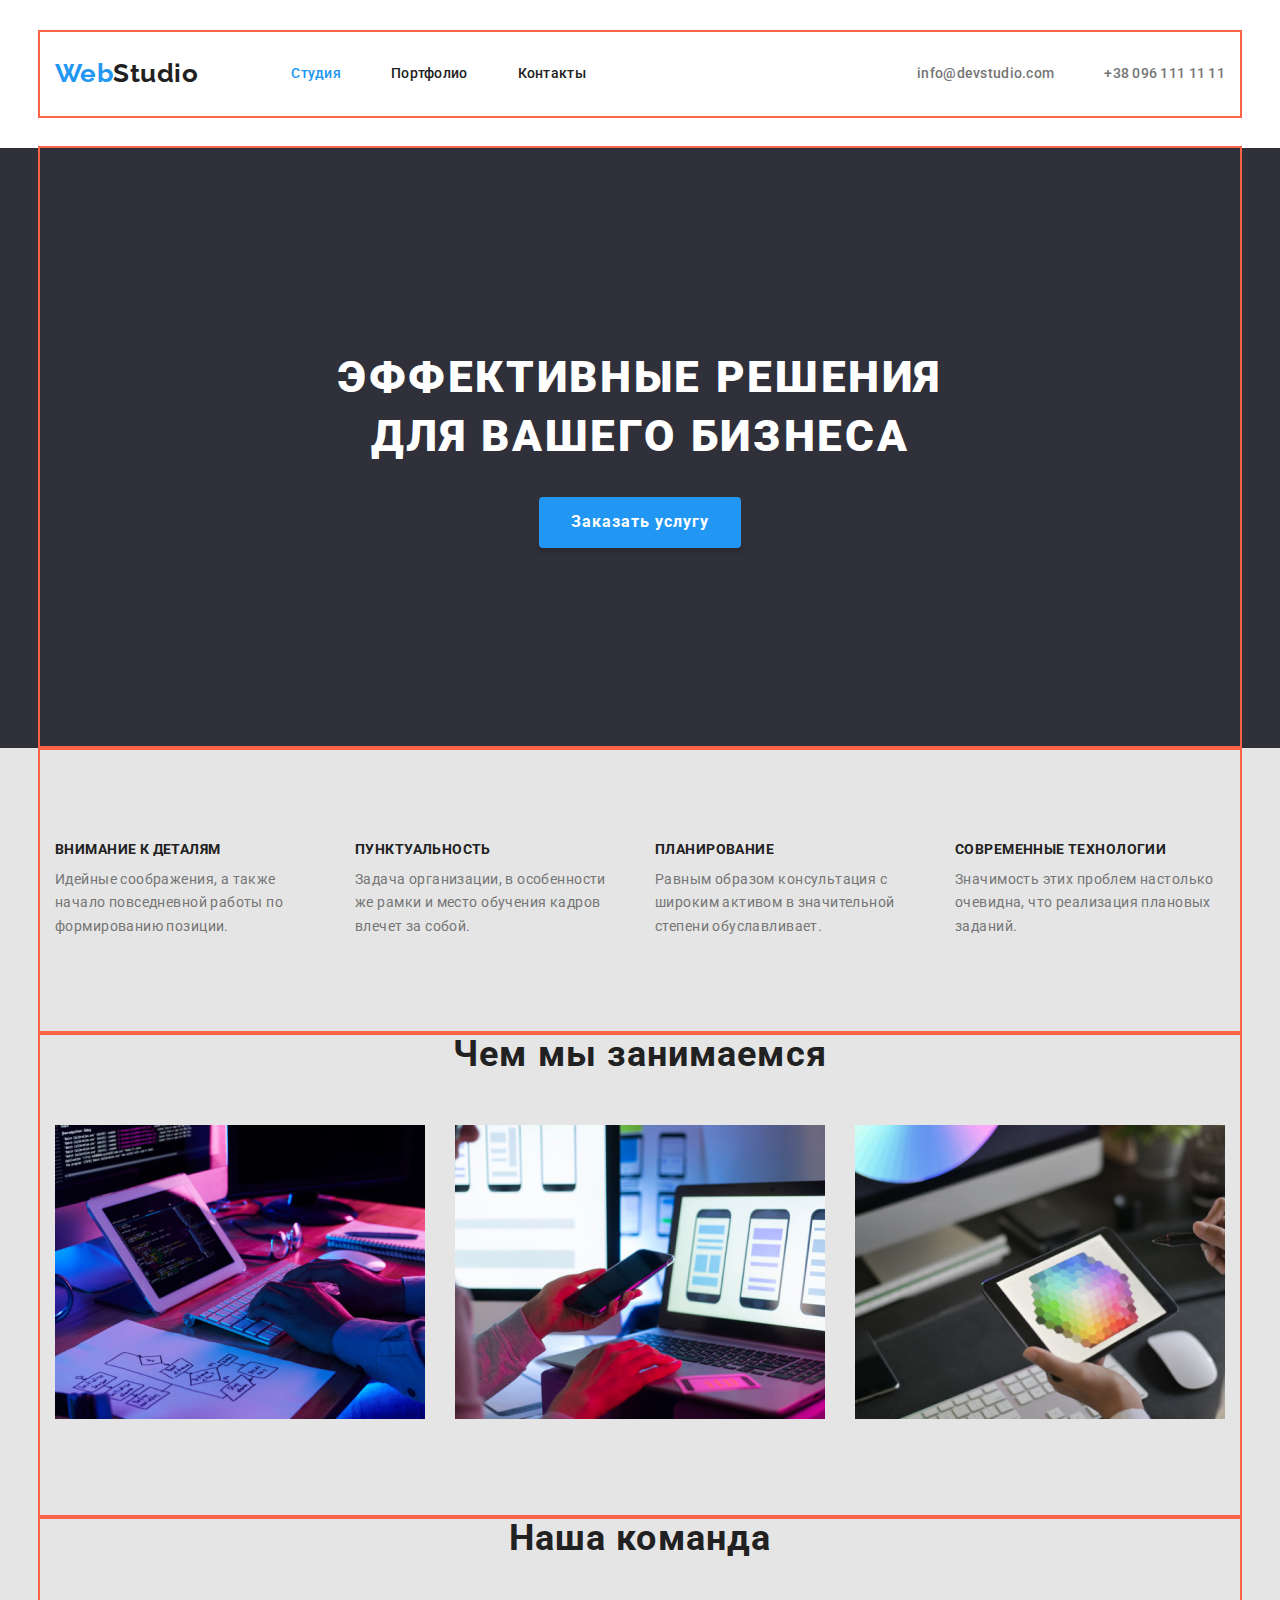
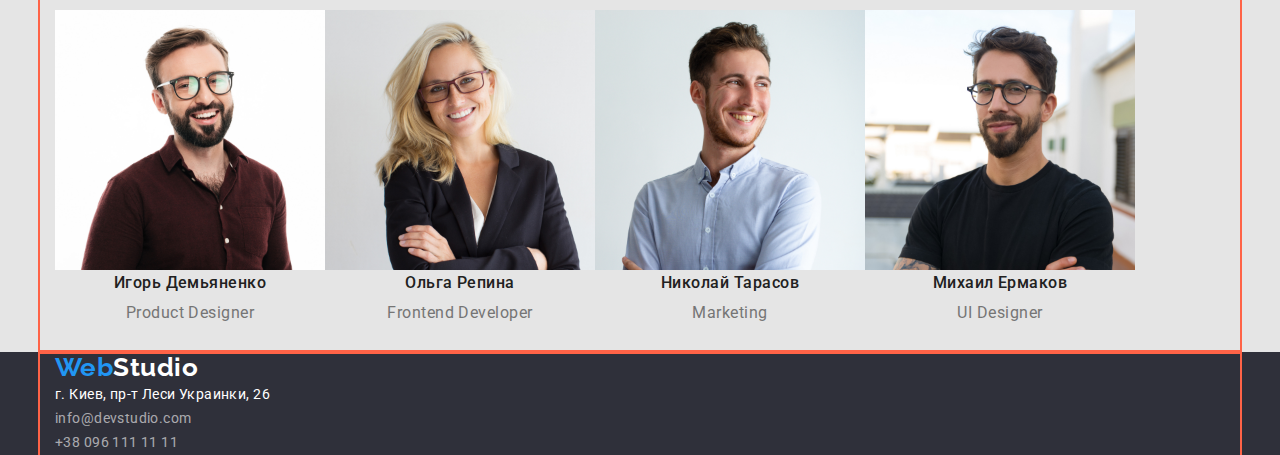
==== commit 19496d44: "19-01" ====
--- a/index.html
+++ b/index.html
@@ -41,16 +41,16 @@
         <!--Шапка-->
         
         <section class="section section-services">
-            <div class="container">
+            <div class="container cap">
                 <h1 class="services-decision">Эффективные решения<br>для вашего бизнеса</h1>
                 <button type="button" class="button primary">Заказать услугу</button>
             </div>
         </section>
         
-        <!--Особености-->
+        <!--Особенности-->
        
         <section class="section">
-            <div class="container">
+            <div class="container exception">
                 <ul class="feature list">
                     <li class="list-item">
                         <h3 class="section-title">Внимание к деталям</h3>
@@ -83,16 +83,16 @@
         <!--Чем мы занимаемся-->
         
         <section class="section">
-            <div class="container">
+            <div class="container cooperate">
                 <h2 class="team">Чем мы занимаемся</h2>
                 <ul class="feature list">
-                    <li>
+                    <li class="team-list">
                         <img src="./images/box-1.png" alt="написание кода" width="370" height="294" />
                     </li>
-                    <li>
+                    <li class="team-list">
                         <img src="./images/box-2.png" alt="мобильная адаптация" width="370" height="294" />
                     </li>
-                    <li>
+                    <li class="team-list">
                         <img src="./images/box-3.png" alt="коррекция цвета" width="370" height="294" />
                     </li>
                 </ul>
@@ -102,7 +102,7 @@
         <!-- Наша команда -->
         
         <section class="section">
-            <div class="container">
+            <div class="container personnel">
                 <h2 class="team">Наша команда</h2>
                 <ul class="feature team-text list">
                     <li>
@@ -159,7 +159,7 @@
     <!-- Подвал -->
     </div>
     <footer class="section page-footer">
-        <div class="container">
+        <div class="container cellar">
             <a class="logo" href="/">Web<span class="color-logo-footer">Studio</span></a>
             <!--address-->
             <address id="contacts">
--- a/css/styles.css
+++ b/css/styles.css
@@ -43,7 +43,25 @@
   /* Logo */
   .line {
     background-color: var(--top-line-bg);
-  }
+    padding-top: 32px;
+    padding-bottom: 32px;
+
+  }
+.cap{
+
+  }
+.exception {
+
+}
+.cooperate {
+
+}
+.personnel{
+
+}
+.cellar {
+
+}
   .logo {
     color:var(--accent-color);
     font-family:Raleway,sans-serif;
@@ -154,7 +172,8 @@
    }
    .services-decision{
     margin-top: 0;
-    margin-bottom: 30px; 
+    margin-bottom: 30px;
+    padding-top: 200px;
     color: var(--primery-whitte-color);
     font-weight: 900;
     font-size: 44px;
@@ -167,11 +186,18 @@
   .feature {
     display: flex;
     flex-wrap: wrap;
+       
   }
   .feature .list-item {
     width: 270px;
-    background: turquoise;
-  }
+    margin-right: 30px;
+  }
+  .list-item:last-child {
+    margin-right: 0;
+  }
+  
+
+
 
   .section-title {
     color:var(--primary-text-color);
@@ -182,6 +208,7 @@
     text-transform: uppercase;
     margin-top: 0;
     margin-bottom: 10px;
+    padding-top: 94px;
   }
   .section-title-list {
     color: var(--secondary-text-color);
@@ -190,10 +217,12 @@
     line-height: 1.7;
     letter-spacing: 0.03em;
     margin-top: 0;
-    margin-bottom: 94px; 
+    margin-bottom: 94px;
+    
   }
    /* Чем мы занимаемся Наша команда*/
-   .team {
+
+  .team {
     color: var(--primary-text-color);
     font-weight: 700;
     font-size: 36px;
@@ -202,8 +231,18 @@
     letter-spacing: 0.03em;
     margin-top: 0;
     margin-bottom: 50px ;
-  }
-   .name {
+
+  }
+  .feature .team-list {
+    width: 370px;
+    margin-right: 30px;
+    margin-bottom: 94px;
+  }
+  .team-list:last-child {
+    margin-right: 0; 
+  }
+ 
+  .name {
     color: var(--primary-text-color); 
     font-weight: 500;
     font-size: 16px;
@@ -211,7 +250,7 @@
     text-align: center;
     letter-spacing: 0.03em;
     margin-top: 0;
-    margin-bottom: 0 ;
+    margin-bottom: 10px ;
    }
    .occupation {
     color: var(--secondary-text-color);
@@ -221,7 +260,7 @@
     text-align: center;
     letter-spacing: 0.03em;
     margin-top: 0;
-    margin-bottom: 0 ;
+    margin-bottom: 30px ;
 
    }
   /* Footer */
@@ -304,7 +343,7 @@
   clip: rect(0 0 0 0);
 }
 .container {
-  width: 1230px;
+  width: 1200px;
   margin: 0 auto;
   padding-left: 15px;
   padding-right: 15px;
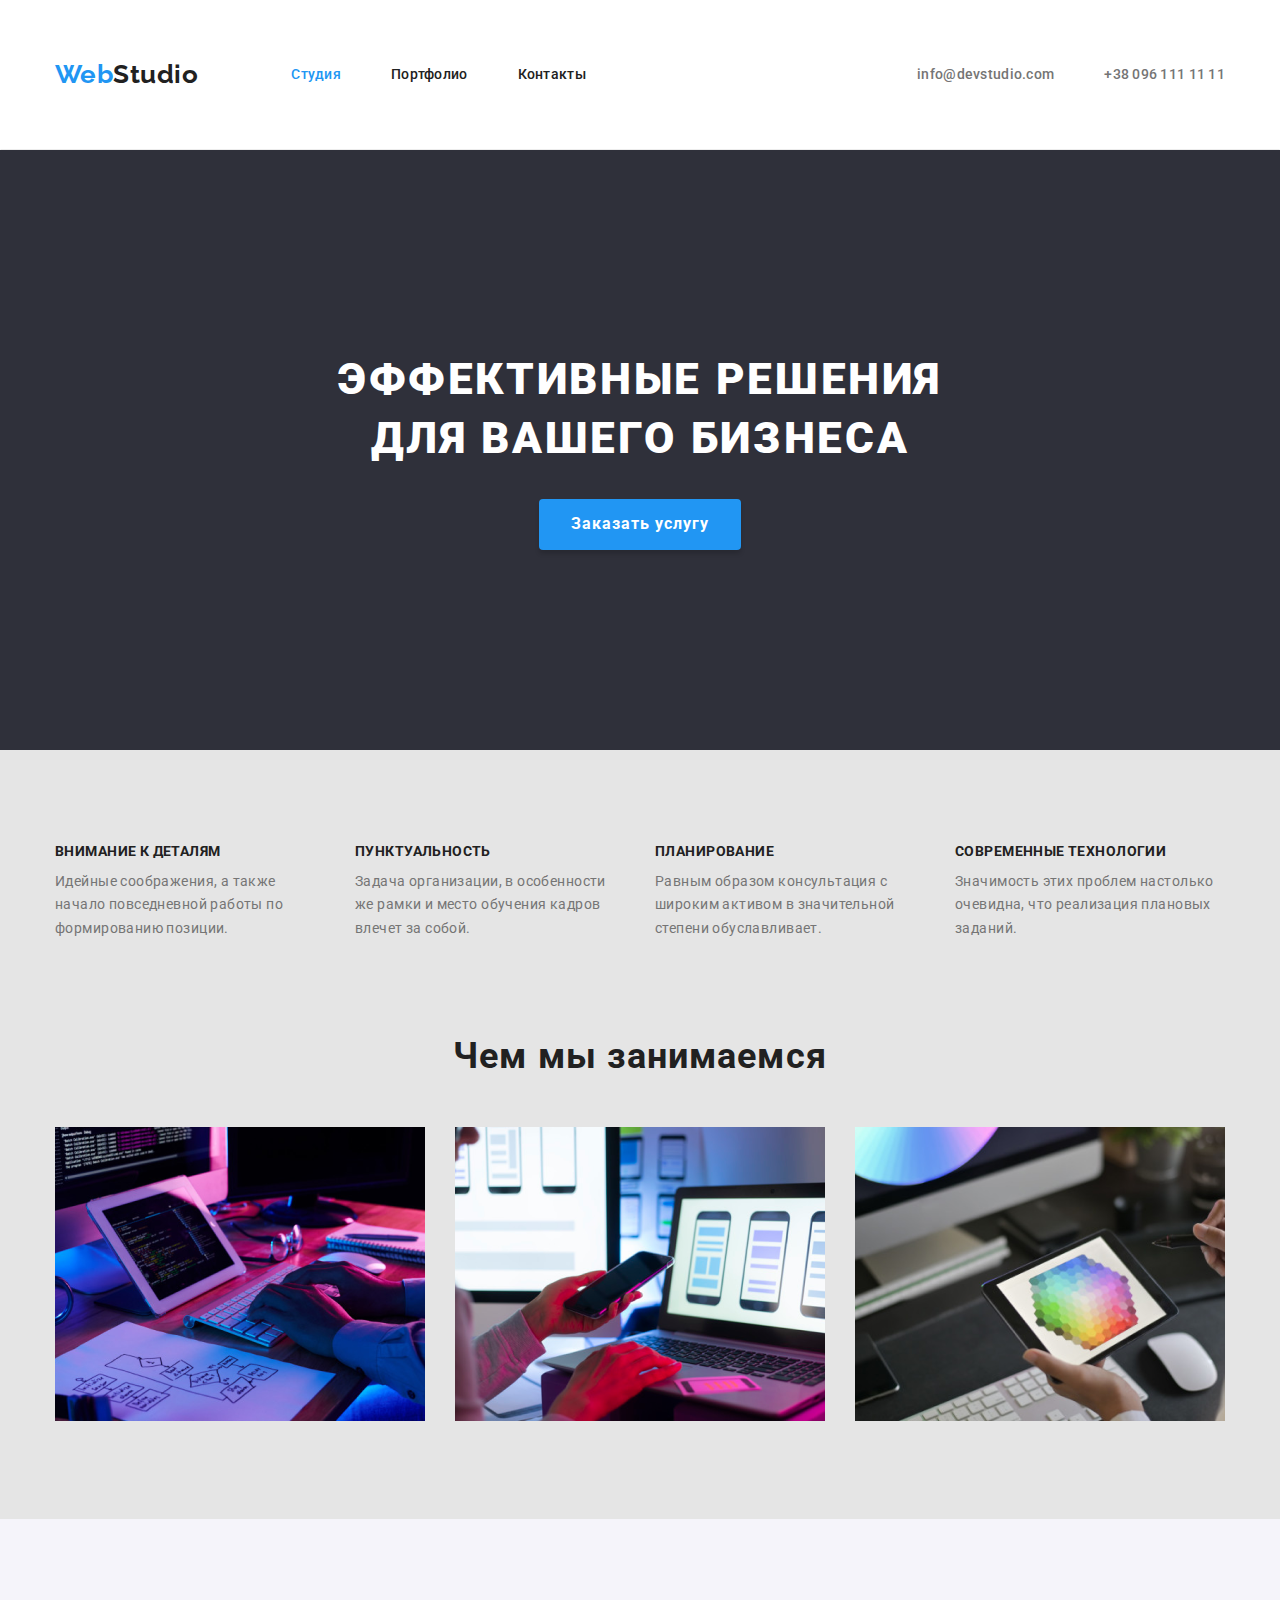
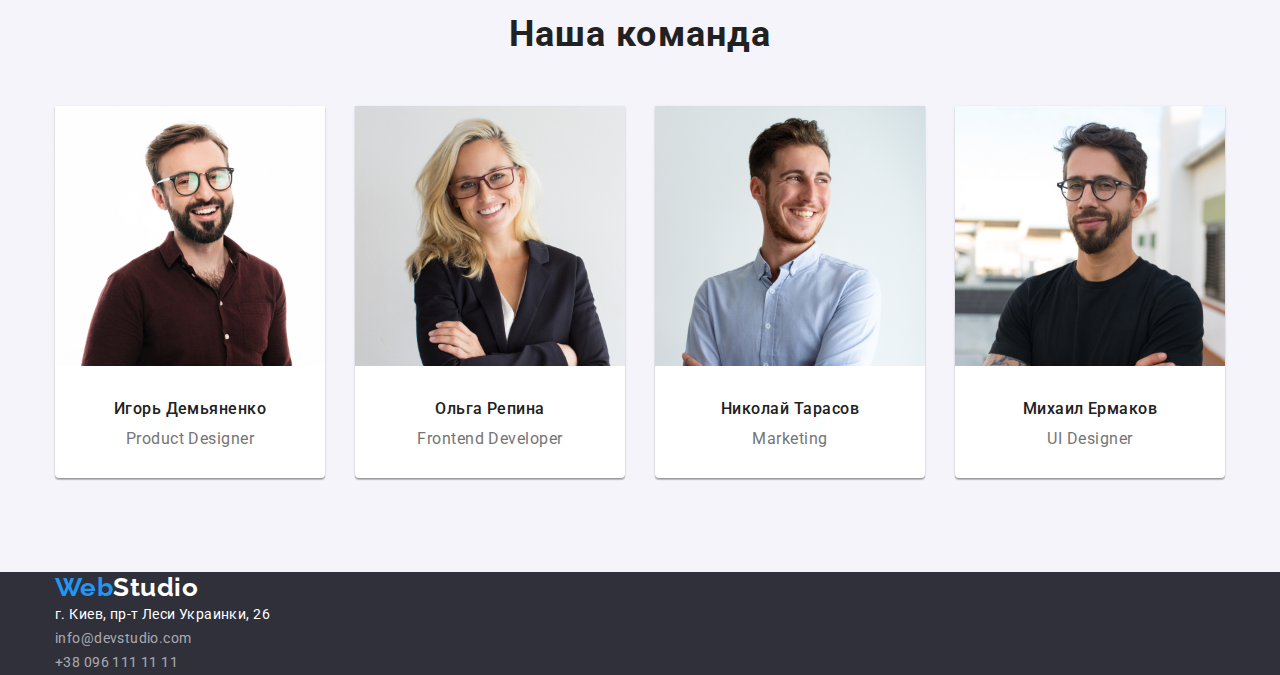
==== commit b5ff07dc: "20-01" ====
--- a/index.html
+++ b/index.html
@@ -49,7 +49,7 @@
         
         <!--Особенности-->
        
-        <section class="section">
+        <section class="section section-exception">
             <div class="container exception">
                 <ul class="feature list">
                     <li class="list-item">
@@ -101,11 +101,12 @@
         
         <!-- Наша команда -->
         
-        <section class="section">
+        <section class="section section-personnel">
             <div class="container personnel">
                 <h2 class="team">Наша команда</h2>
                 <ul class="feature team-text list">
-                    <li>
+                   <div class="name-list">
+                        <li class="name-list-icon">
                         <img src="./images/img1.jpg" alt="Игорь Демьяненко" width="270" height="260" />
                         <h3 class="name">Игорь Демьяненко</h3>
                         <p class="occupation">Product Designer</p>
@@ -115,10 +116,11 @@
                             <li><a href="" aria-label="Ссылка на Facebook">Facebook</a></li>
                             <li><a href="" aria-label="Ссылка на LinkedIn">LinkedIn</a></li>
                         </ul> -->
-
+                    </div>
 
                     </li>
-                    <li>
+                    <div class="name-list">
+                        <li class="name-list-icon">
                         <img src="./images/img2.jpg" alt="Ольга Репина" width="270" height="260" />
                         <h3 class="name">Ольга Репина</h3>
                         <p class="occupation">Frontend Developer</p>
@@ -129,7 +131,9 @@
                             <li><a href="" aria-label="Ссылка на LinkedIn">LinkedIn</a></li>
                         </ul> -->
                     </li>
-                    <li>
+                    </div>
+                    <div class="name-list">
+                        <li class="name-list-icon">
                         <img src="./images/img3.jpg" alt="Николай Тарасов" width="270" height="260" />
                         <h3 class="name">Николай Тарасов</h3>
                         <p class="occupation">Marketing</p>
@@ -140,7 +144,9 @@
                             <li><a href="" aria-label="Ссылка на LinkedIn">LinkedIn</a></li>
                         </ul> -->
                     </li>
-                    <li>
+                    </div>
+                    <div class="name-list">
+                        <li class="name-list-icon">
                         <img src="./images/img4.jpg" alt="Игорь Демьяненко" width="270" height="260" />
                         <h3 class="name">Михаил Ермаков</h3>
                         <p class="occupation">UI Designer</p>
@@ -151,6 +157,7 @@
                             <li><a href="" aria-label="Ссылка на LinkedIn">LinkedIn</a></li>
                         </ul> -->
                     </li>
+                    </div>
                 </ul>
             </div>
         </section>
--- a/css/styles.css
+++ b/css/styles.css
@@ -29,6 +29,11 @@
     margin: 0;
   
   } 
+  header {
+    border: 1px solid transparent;
+    border-bottom-color: #ECECEC;
+
+  }
   .list {
     list-style: none;
     padding: 0;
@@ -45,6 +50,7 @@
     background-color: var(--top-line-bg);
     padding-top: 32px;
     padding-bottom: 32px;
+    
 
   }
 .cap{
@@ -183,6 +189,9 @@
   }
   
  /* Особености */
+ .section-exception{
+   background:var(--body-bg-color);
+ }
   .feature {
     display: flex;
     flex-wrap: wrap;
@@ -220,7 +229,7 @@
     margin-bottom: 94px;
     
   }
-   /* Чем мы занимаемся Наша команда*/
+   /* Чем мы занимаемся */
 
   .team {
     color: var(--primary-text-color);
@@ -241,6 +250,30 @@
   .team-list:last-child {
     margin-right: 0; 
   }
+  /*  Наша команда */
+  .section-personnel {
+    background-color: var(--filter-bg-color);
+  }
+  .personnel {
+    padding-top: 94px;
+    padding-bottom: 94px;
+  }
+  .name-list {
+    background:#FFFFFF; 
+    width: 270 px;box-shadow: 0px 1px 3px rgba(0, 0, 0, 0.12),
+     0px 1px 1px rgba(0, 0, 0, 0.14),
+     0px 2px 1px rgba(0, 0, 0, 0.2);
+    border-radius: 0px 0px 4px 4px;
+    margin-right: 30px;
+   
+
+   }
+   .name-list:last-child {
+     margin-right: 0;
+   }
+   .feature .name-list-icon{
+     margin-bottom: 30px;
+   }
  
   .name {
     color: var(--primary-text-color); 
@@ -251,6 +284,7 @@
     letter-spacing: 0.03em;
     margin-top: 0;
     margin-bottom: 10px ;
+    padding-top: 30px;
    }
    .occupation {
     color: var(--secondary-text-color);
@@ -261,6 +295,9 @@
     letter-spacing: 0.03em;
     margin-top: 0;
     margin-bottom: 30px ;
+
+   }
+   .name-list {
 
    }
   /* Footer */
@@ -318,6 +355,25 @@
       background-color: var(--accent-color);
   }
    /* Портфолио */
+    .section-examples {
+      padding-top: 94px;
+      padding-bottom: 94px;
+    }
+   .filters-bt {
+     display: flex;
+     align-items: center;
+     justify-content: center;
+   }
+    .filters-section{
+      padding-top: 0;
+      padding-bottom: 16px;
+      margin-top: 0;
+      margin-bottom: 34px;
+    }
+    .filters-bt .bt-item + .bt-item {
+      margin-left: 8px;
+    }
+
   .example-name{
   color:var(--primary-text-color) ;
   font-weight: 700;
@@ -347,7 +403,7 @@
   margin: 0 auto;
   padding-left: 15px;
   padding-right: 15px;
-  outline: 2px solid tomato;
+  /* outline: 2px solid tomato; */
   }  
 
 
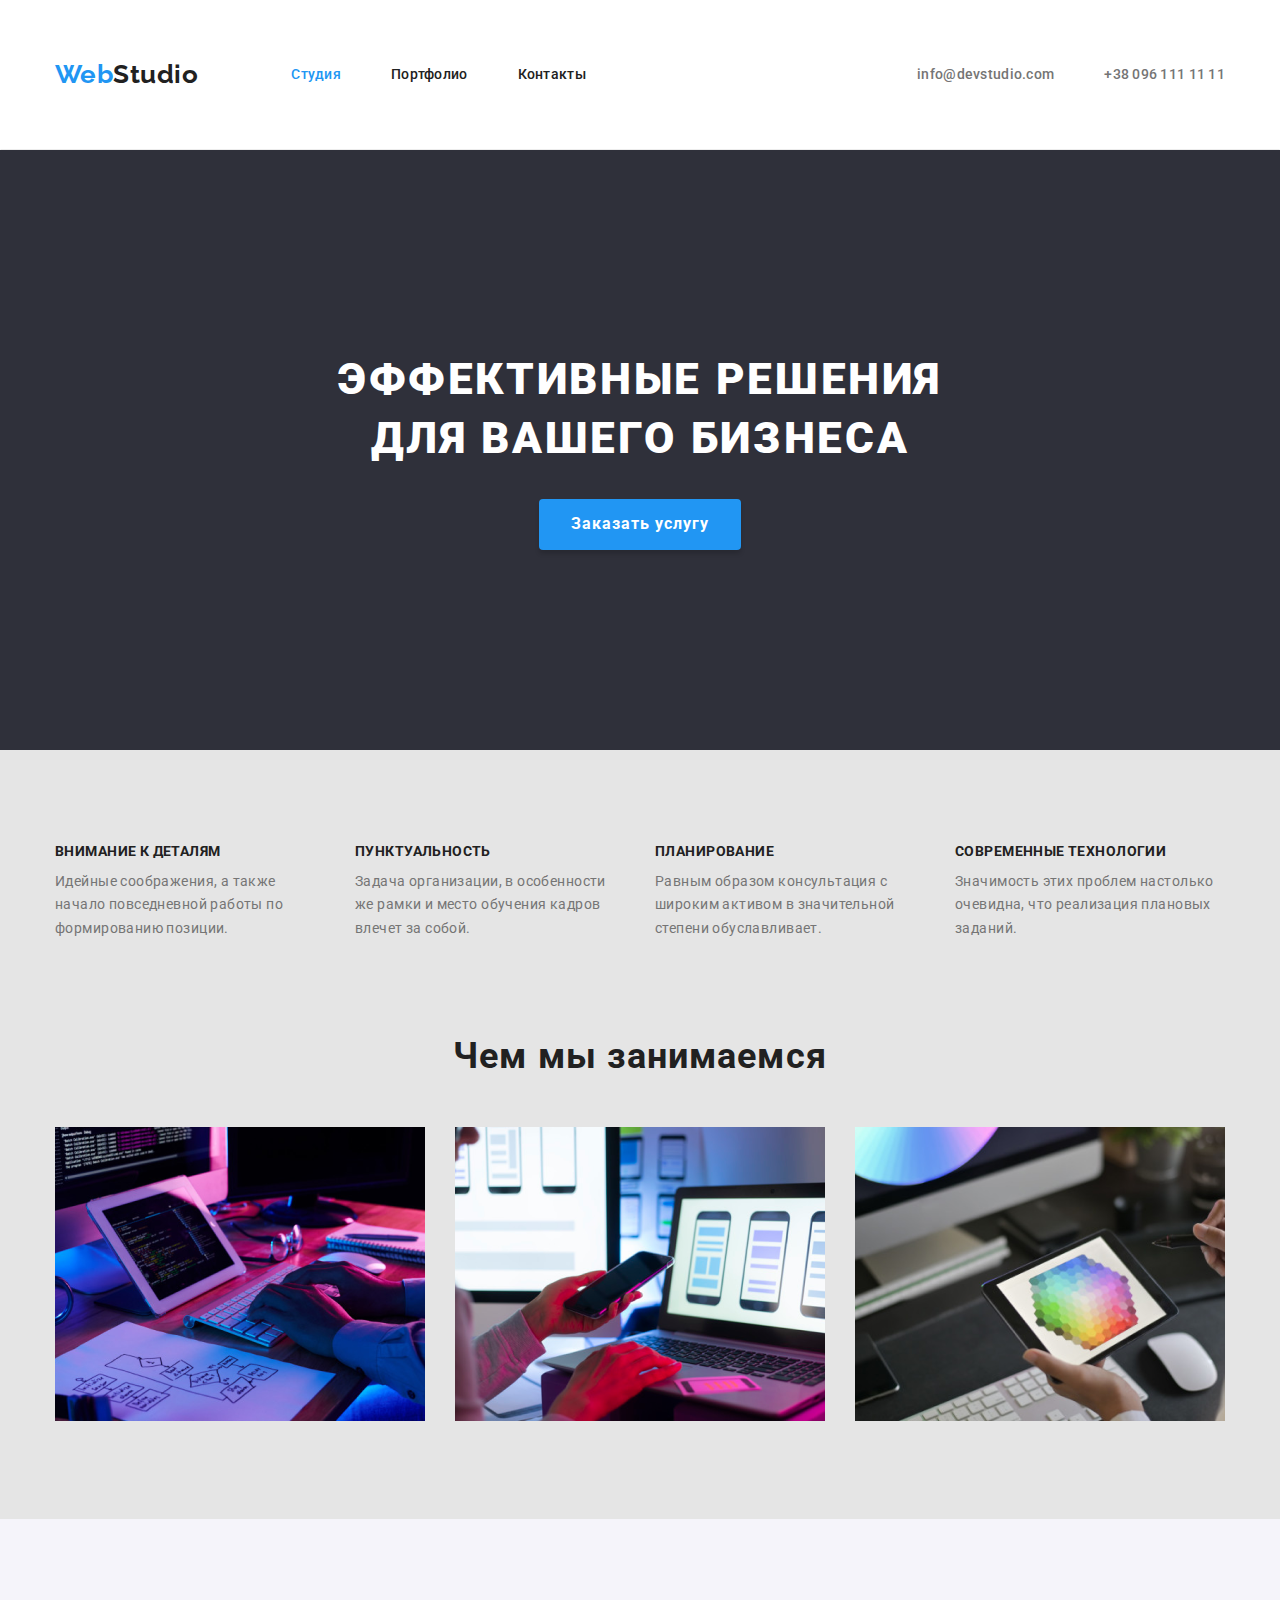
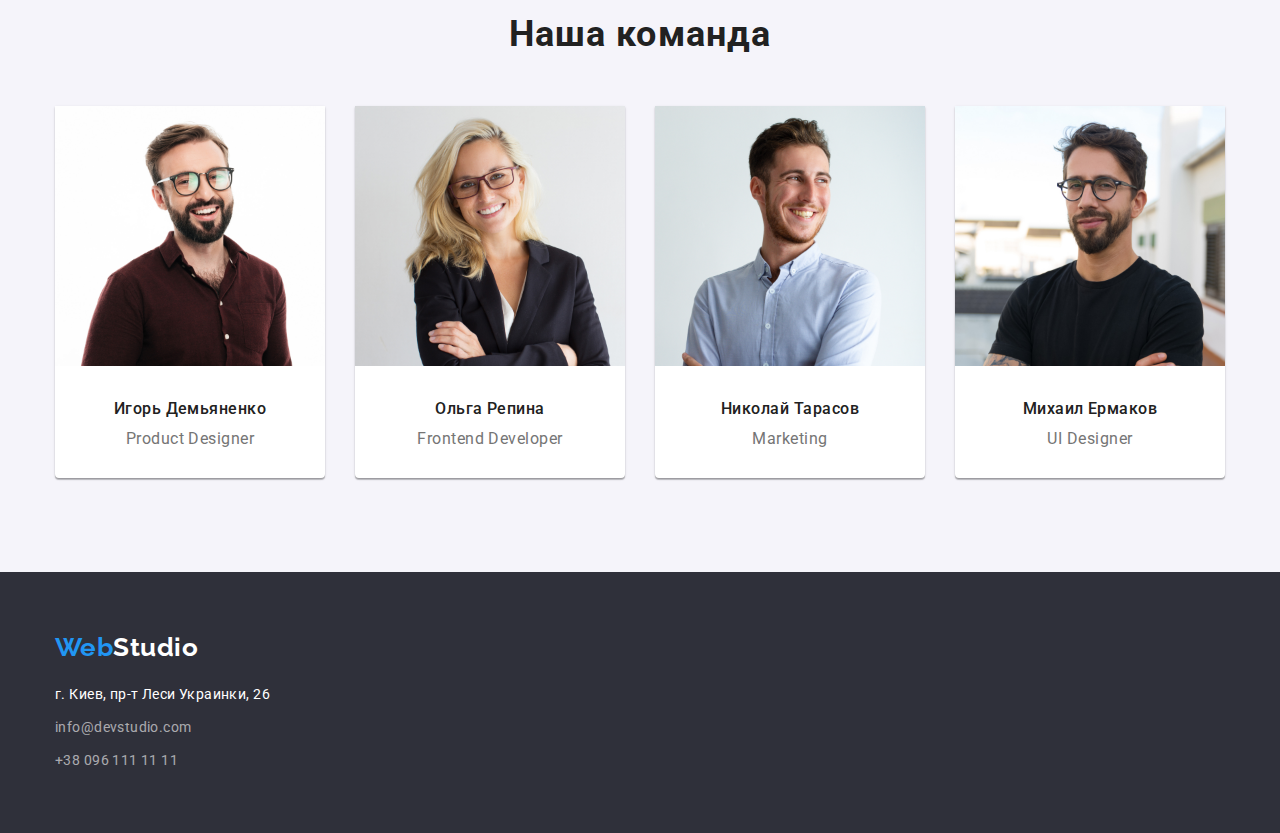
==== commit 0803a53b: "21-01" ====
--- a/index.html
+++ b/index.html
@@ -147,16 +147,16 @@
                     </div>
                     <div class="name-list">
                         <li class="name-list-icon">
-                        <img src="./images/img4.jpg" alt="Игорь Демьяненко" width="270" height="260" />
-                        <h3 class="name">Михаил Ермаков</h3>
-                        <p class="occupation">UI Designer</p>
-                        <!-- <ul class="list">
-                            <li><a href="" aria-label="Ссылка на Instagram">Instagram</a></li>
-                            <li><a href="" aria-label="Ссылка на Twitter">Twitter</a></li>
-                            <li><a href="" aria-label="Ссылка на Facebook">Facebook</a></li>
-                            <li><a href="" aria-label="Ссылка на LinkedIn">LinkedIn</a></li>
-                        </ul> -->
-                    </li>
+                            <img src="./images/img4.jpg" alt="Игорь Демьяненко" width="270" height="260" />
+                            <h3 class="name">Михаил Ермаков</h3>
+                            <p class="occupation">UI Designer</p>
+                            <!-- <ul class="list">
+                                <li><a href="" aria-label="Ссылка на Instagram">Instagram</a></li>
+                                <li><a href="" aria-label="Ссылка на Twitter">Twitter</a></li>
+                                <li><a href="" aria-label="Ссылка на Facebook">Facebook</a></li>
+                                <li><a href="" aria-label="Ссылка на LinkedIn">LinkedIn</a></li>
+                            </ul> -->
+                        </li>
                     </div>
                 </ul>
             </div>
@@ -167,15 +167,17 @@
     </div>
     <footer class="section page-footer">
         <div class="container cellar">
-            <a class="logo" href="/">Web<span class="color-logo-footer">Studio</span></a>
+            <div class="logo-footer"><a class="logo" href="/">Web<span class="color-logo-footer">Studio</span></a></div>
             <!--address-->
             <address id="contacts">
-                <ul class="list">
-                    <li><a class="page" href="https://goo.gl/maps/BZQKdsraXfpykEwU6" target="_blank"><span class="link-address">г. Киев,
-                                пр-т Леси Украинки, 26</span></a></li>
-                    <li><a class="page" href="mailto:info@devstudio.com">info@devstudio.com</a></li>
-                    <li><a class="page" href="tel:+380961111111">+38 096 111 11 11</a></li>
-                </ul>
+                <div class="contacts-box">
+                    <ul class="list">
+                        <li class="note-page" ><a class="page" href="https://goo.gl/maps/BZQKdsraXfpykEwU6" target="_blank"><span class="link-address">г. Киев,
+                                    пр-т Леси Украинки, 26</span></a></li>
+                        <li class="note-page"><a class="page" href="mailto:info@devstudio.com">info@devstudio.com</a></li>
+                        <li class="note-page"><a class="page" href="tel:+380961111111">+38 096 111 11 11</a></li>
+                    </ul>
+                </div>
             </address>
             <!-- <h3 class="section-title">присоединяйтесь</h3>
             <ul class="list">
--- a/css/styles.css
+++ b/css/styles.css
@@ -65,8 +65,9 @@
 .personnel{
 
 }
-.cellar {
-
+.cellar { 
+  padding-top: 60px;
+  padding-bottom: 60px;
 }
   .logo {
     color:var(--accent-color);
@@ -83,8 +84,13 @@
     color:var(--primary-text-color);
   }
   .color-logo-footer {
-     color:var(--top-line-bg);
-  }
+    color:var(--top-line-bg);
+  }
+.logo-footer {
+  margin-bottom: 20px;
+}
+
+
   /* Navigation */
   .page-nav {
     display: flex;
@@ -306,8 +312,17 @@
   }
   .link-address {
     color:var(--top-line-bg);
-       
-  }
+  }
+  .contacts-box {
+   width: 231px;
+  }
+  .note-page {
+    margin-bottom: 9px;
+  }
+  .note-page:last-child {
+    margin-bottom: 0;
+  }
+
   /* Buttons */          
   .button {
     color:var(--primary-text-color);
@@ -374,6 +389,7 @@
       margin-left: 8px;
     }
 
+    /* Examples */
   .example-name{
   color:var(--primary-text-color) ;
   font-weight: 700;
@@ -397,6 +413,29 @@
   overflow: hidden;
   border: 0;
   clip: rect(0 0 0 0);
+
+}
+.examples-blok {
+  display: flex;
+  flex-wrap: wrap;
+}
+.box-examples {
+  width: 370px;
+  margin-bottom: 30px;
+  background: #FFFFFF;
+  border: 1px solid #EEEEEE; 
+  box-sizing: border-box;
+
+}
+.box-examples:not(:nth-child(3n)) { 
+   margin-right: 30px; 
+}
+.box-text {
+  padding-left: 24px;
+  padding-top: 20px;
+  padding-right: 24px;
+  padding-bottom: 20px;
+  
 }
 .container {
   width: 1200px;
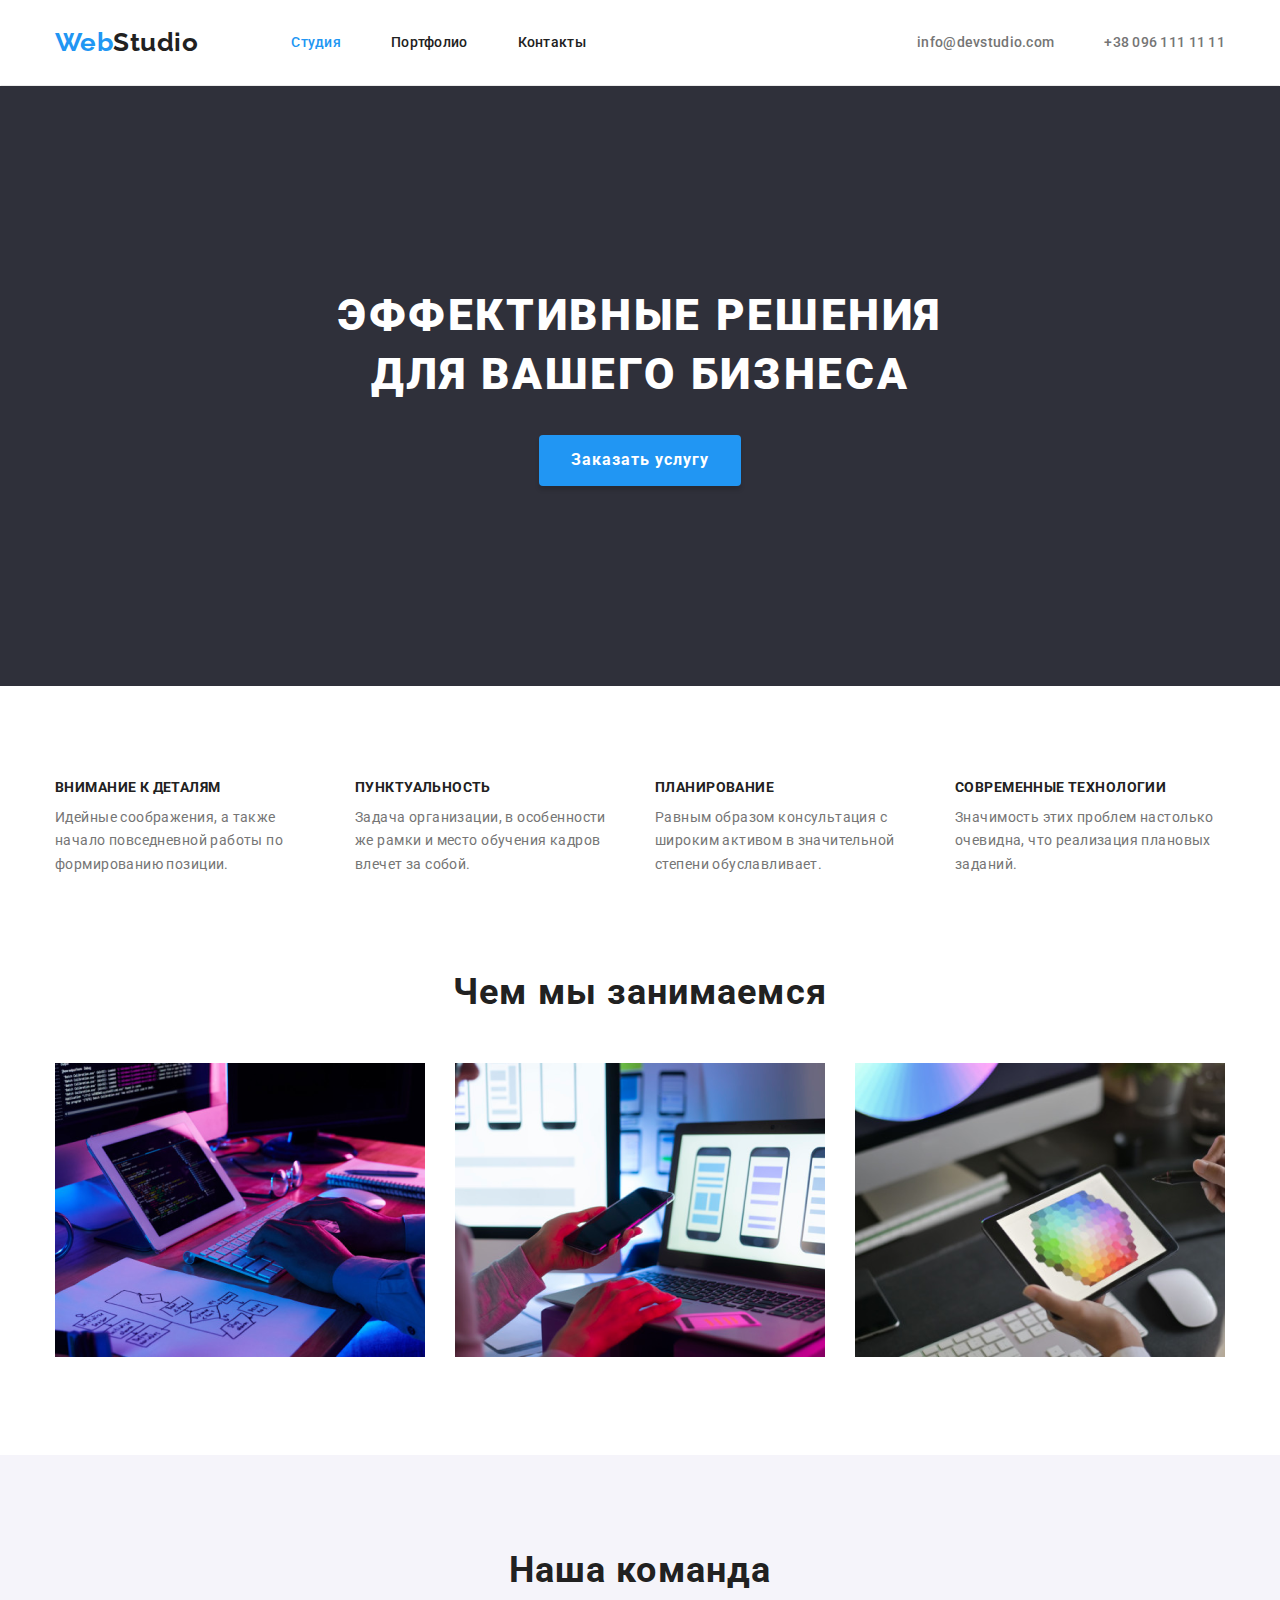
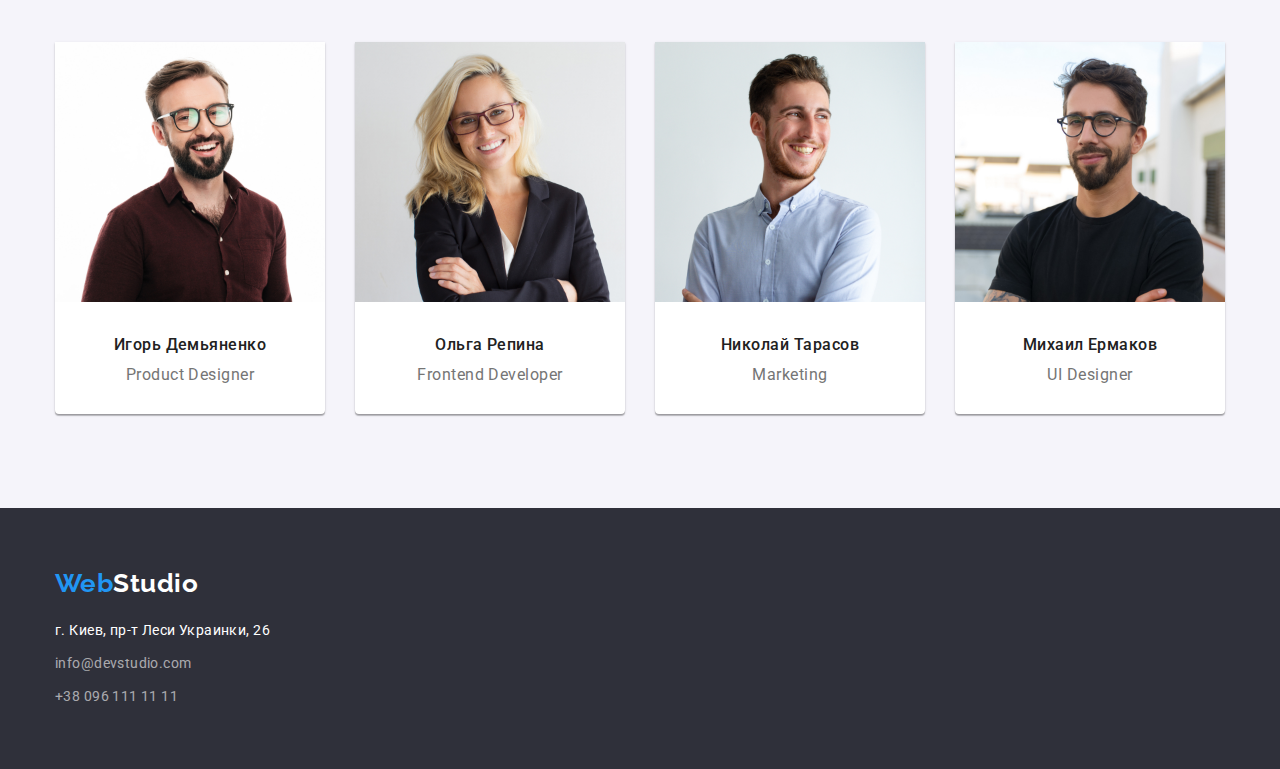
==== commit 667c3873: "23-01" ====
--- a/index.html
+++ b/index.html
@@ -18,7 +18,7 @@
 
 <body>
     <!-- Верхняя линия -->
-    <header class="section line">
+    <header class="section-header line">
         <!--navigation-->
     <div class="container">
         <nav class="page-nav">
@@ -39,9 +39,8 @@
      </header>
     <main>
         <!--Шапка-->
-        
-        <section class="section section-services">
-            <div class="container cap">
+        <section class="section section-services cap">
+            <div class="container">
                 <h1 class="services-decision">Эффективные решения<br>для вашего бизнеса</h1>
                 <button type="button" class="button primary">Заказать услугу</button>
             </div>
@@ -49,8 +48,8 @@
         
         <!--Особенности-->
        
-        <section class="section section-exception">
-            <div class="container exception">
+        <section class="section section-exception exception">
+            <div class="container">
                 <ul class="feature list">
                     <li class="list-item">
                         <h3 class="section-title">Внимание к деталям</h3>
@@ -82,8 +81,8 @@
         
         <!--Чем мы занимаемся-->
         
-        <section class="section">
-            <div class="container cooperate">
+        <section class="section-cooperate cooperate">
+            <div class="container">
                 <h2 class="team">Чем мы занимаемся</h2>
                 <ul class="feature list">
                     <li class="team-list">
@@ -101,29 +100,28 @@
         
         <!-- Наша команда -->
         
-        <section class="section section-personnel">
-            <div class="container personnel">
+        <section class="section feature-team personnel">
+            <div class="container ">
                 <h2 class="team">Наша команда</h2>
                 <ul class="feature team-text list">
-                   <div class="name-list">
-                        <li class="name-list-icon">
+                    <li class="name-list-icon">
                         <img src="./images/img1.jpg" alt="Игорь Демьяненко" width="270" height="260" />
-                        <h3 class="name">Игорь Демьяненко</h3>
-                        <p class="occupation">Product Designer</p>
+                        <div class="name-list"><h3 class="name">Игорь Демьяненко</h3>
+                          <p class="occupation">Product Designer</p>
+                        </div>
                         <!-- <ul class="list">
                             <li><a href="" aria-label="Ссылка на Instagram">Instagram</a></li>
                             <li><a href="" aria-label="Ссылка на Twitter">Twitter</a></li>
                             <li><a href="" aria-label="Ссылка на Facebook">Facebook</a></li>
                             <li><a href="" aria-label="Ссылка на LinkedIn">LinkedIn</a></li>
                         </ul> -->
-                    </div>
-
+                    
                     </li>
-                    <div class="name-list">
-                        <li class="name-list-icon">
+                    <li class="name-list-icon">
                         <img src="./images/img2.jpg" alt="Ольга Репина" width="270" height="260" />
-                        <h3 class="name">Ольга Репина</h3>
-                        <p class="occupation">Frontend Developer</p>
+                        <div class="name-list"><h3 class="name">Ольга Репина</h3>
+                         <p class="occupation">Frontend Developer</p>
+                        </div>
                         <!-- <ul class="list">
                             <li><a href="" aria-label="Ссылка на Instagram">Instagram</a></li>
                             <li><a href="" aria-label="Ссылка на Twitter">Twitter</a></li>
@@ -131,12 +129,11 @@
                             <li><a href="" aria-label="Ссылка на LinkedIn">LinkedIn</a></li>
                         </ul> -->
                     </li>
-                    </div>
-                    <div class="name-list">
-                        <li class="name-list-icon">
+                    <li class="name-list-icon">
                         <img src="./images/img3.jpg" alt="Николай Тарасов" width="270" height="260" />
-                        <h3 class="name">Николай Тарасов</h3>
-                        <p class="occupation">Marketing</p>
+                        <div class="name-list"><h3 class="name">Николай Тарасов</h3>
+                          <p class="occupation">Marketing</p>
+                        </div>
                         <!-- <ul class="list">
                             <li><a href="" aria-label="Ссылка на Instagram">Instagram</a></li>
                             <li><a href="" aria-label="Ссылка на Twitter">Twitter</a></li>
@@ -144,20 +141,18 @@
                             <li><a href="" aria-label="Ссылка на LinkedIn">LinkedIn</a></li>
                         </ul> -->
                     </li>
-                    </div>
-                    <div class="name-list">
-                        <li class="name-list-icon">
-                            <img src="./images/img4.jpg" alt="Игорь Демьяненко" width="270" height="260" />
-                            <h3 class="name">Михаил Ермаков</h3>
-                            <p class="occupation">UI Designer</p>
+                    <li class="name-list-icon">
+                        <img src="./images/img4.jpg" alt="Игорь Демьяненко" width="270" height="260" />
+                        <div class="name-list"><h3 class="name">Михаил Ермаков</h3>
+                          <p class="occupation">UI Designer</p>
+                        </div>
                             <!-- <ul class="list">
                                 <li><a href="" aria-label="Ссылка на Instagram">Instagram</a></li>
                                 <li><a href="" aria-label="Ссылка на Twitter">Twitter</a></li>
                                 <li><a href="" aria-label="Ссылка на Facebook">Facebook</a></li>
                                 <li><a href="" aria-label="Ссылка на LinkedIn">LinkedIn</a></li>
-                            </ul> -->
-                        </li>
-                    </div>
+                           </ul> -->
+                    </li>
                 </ul>
             </div>
         </section>
@@ -165,8 +160,8 @@
     </main>
     <!-- Подвал -->
     </div>
-    <footer class="section page-footer">
-        <div class="container cellar">
+    <footer class="section page-footer cellar">
+        <div class="container ">
             <div class="logo-footer"><a class="logo" href="/">Web<span class="color-logo-footer">Studio</span></a></div>
             <!--address-->
             <address id="contacts">
--- a/css/styles.css
+++ b/css/styles.css
@@ -48,84 +48,84 @@
   /* Logo */
   .line {
     background-color: var(--top-line-bg);
-    padding-top: 32px;
-    padding-bottom: 32px;
-    
-
   }
 .cap{
-
-  }
-.exception {
-
+  padding-top: 200px;
+  padding-bottom: 200px;
+}
+.exception{
+  padding-top: 94px;
+  padding-bottom: 94px;
 }
 .cooperate {
-
-}
-.personnel{
-
+  padding-top: 0px;
+  padding-bottom: 94px;
+}
+.personnel
+{ padding-top: 94px;
+  padding-bottom: 94px;
 }
 .cellar { 
   padding-top: 60px;
   padding-bottom: 60px;
 }
-  .logo {
-    color:var(--accent-color);
-    font-family:Raleway,sans-serif;
-    font-weight: 700;
-    font-size: 26px;
-    line-height: 1.2;
-    text-decoration: none;
-  }
-  .logo:hover,.logo:focus  {
-    color:var(--primary-text-color);
-  }
-  .color-logo-header {
-    color:var(--primary-text-color);
-  }
-  .color-logo-footer {
-    color:var(--top-line-bg);
-  }
+.logo {
+  color:var(--accent-color);
+  font-family:Raleway,sans-serif;
+  font-weight: 700;
+  font-size: 26px;
+  line-height: 1.2;
+  text-decoration: none;
+}
+.logo:hover,.logo:focus  {
+  color:var(--primary-text-color);
+}
+.color-logo-header {
+  color:var(--primary-text-color);
+}
+.color-logo-footer {
+  color:var(--top-line-bg);
+}
 .logo-footer {
-  margin-bottom: 20px;
+margin-bottom: 20px;
 }
 
 
   /* Navigation */
   .page-nav {
-    display: flex;
-    align-items: center;
-    
+  display: flex;
+  align-items: center;
+
   }
   .site-nav{
-    display: flex;
-    margin-left: 93px;
+  display: flex;
+  margin-left: 93px;
 
   }
   .site-nav .link{
-    display: block;
-    padding-top: 32px;
-    padding-bottom: 32px;
-
-    color:var(--primary-text-color);
-    font-weight: 500;
-    font-size: 14px;
-    line-height: 1.4;
-    letter-spacing: 0.02em;
-    text-decoration: none;
+  display: block;
+  padding-top: 32px;
+  padding-bottom: 32px;
+
+  color:var(--primary-text-color);
+  font-weight: 500;
+  font-size: 14px;
+  line-height: 1.4;
+  letter-spacing: 0.02em;
+  text-decoration: none;
   }
   .site-nav .link:hover,
   .site-nav .link:focus {
-   color:var(--accent-color);
+  color:var(--accent-color);
   }
   .site-nav .link.current {
   color: var(--accent-color);
   } 
   .site-nav .nav-item + .nav-item {
-    margin-left: 50px;
+  margin-left: 50px;
   }
   /* .nav-item:last-child{
-    margin-right: 0;
+  margin-right: 0;
   } */
 
    
@@ -170,10 +170,7 @@
   .link-address:focus {
     color: var(--accent-color);
   }
-  /* .section { */
-    /* padding-top: 94px; */
-    /* padding-bottom: 94px; */
-  
+ 
    
     /* Шапка  */
    /* Services */
@@ -185,7 +182,6 @@
    .services-decision{
     margin-top: 0;
     margin-bottom: 30px;
-    padding-top: 200px;
     color: var(--primery-whitte-color);
     font-weight: 900;
     font-size: 44px;
@@ -196,12 +192,12 @@
   
  /* Особености */
  .section-exception{
-   background:var(--body-bg-color);
+   background:var(--top-line-bg);
  }
   .feature {
     display: flex;
     flex-wrap: wrap;
-       
+ 
   }
   .feature .list-item {
     width: 270px;
@@ -210,10 +206,6 @@
   .list-item:last-child {
     margin-right: 0;
   }
-  
-
-
-
   .section-title {
     color:var(--primary-text-color);
     font-weight: 700;
@@ -223,7 +215,6 @@
     text-transform: uppercase;
     margin-top: 0;
     margin-bottom: 10px;
-    padding-top: 94px;
   }
   .section-title-list {
     color: var(--secondary-text-color);
@@ -231,12 +222,12 @@
     font-size: 14px;
     line-height: 1.7;
     letter-spacing: 0.03em;
-    margin-top: 0;
-    margin-bottom: 94px;
-    
+    margin-top: 0;    
   }
    /* Чем мы занимаемся */
-
+  .section-cooperate {
+    background-color: var(--top-line-bg);
+  }
   .team {
     color: var(--primary-text-color);
     font-weight: 700;
@@ -251,35 +242,41 @@
   .feature .team-list {
     width: 370px;
     margin-right: 30px;
-    margin-bottom: 94px;
   }
   .team-list:last-child {
     margin-right: 0; 
   }
   /*  Наша команда */
-  .section-personnel {
+  .feature-team {
     background-color: var(--filter-bg-color);
   }
-  .personnel {
-    padding-top: 94px;
-    padding-bottom: 94px;
-  }
-  .name-list {
+   .name-list-icon {
     background:#FFFFFF; 
-    width: 270 px;box-shadow: 0px 1px 3px rgba(0, 0, 0, 0.12),
+    width: 270 px;
+    box-shadow: 0px 1px 3px rgba(0, 0, 0, 0.12),
      0px 1px 1px rgba(0, 0, 0, 0.14),
      0px 2px 1px rgba(0, 0, 0, 0.2);
     border-radius: 0px 0px 4px 4px;
-    margin-right: 30px;
+
+   }
+  .name-list {
+    padding-top: 30px;
+    padding-bottom: 30px;
+    padding-left: auto;
+    padding-right: auto;
+  }
+  .name-list-icon:not(:nth-child(4n)) { 
+   margin-right: 30px;
+  }
+  .name-list-icon:nth-last-child(-n+4){
+    margin-bottom: 0;
+  }
+   /* .name-list:last-child { */
+     /* margin-right: 0; */
    
-
-   }
-   .name-list:last-child {
-     margin-right: 0;
-   }
-   .feature .name-list-icon{
-     margin-bottom: 30px;
-   }
+   /* .feature .name-list-icon{ */
+     /* margin-bottom: 30px; */
+    
  
   .name {
     color: var(--primary-text-color); 
@@ -288,10 +285,8 @@
     line-height: 1.18;
     text-align: center;
     letter-spacing: 0.03em;
-    margin-top: 0;
-    margin-bottom: 10px ;
-    padding-top: 30px;
-   }
+    margin-bottom: 10px;
+  }
    .occupation {
     color: var(--secondary-text-color);
     font-weight: 400;
@@ -299,12 +294,6 @@
     line-height: 1.19;
     text-align: center;
     letter-spacing: 0.03em;
-    margin-top: 0;
-    margin-bottom: 30px ;
-
-   }
-   .name-list {
-
    }
   /* Footer */
   .page-footer {
@@ -343,7 +332,6 @@
     padding: 9px 31px;
     min-width: 200px;
     box-shadow: 0px 4px 4px rgba(0, 0, 0, 0.15);
-    margin-bottom: 200px;
   } 
   .button.primary:hover,
   .button.primary:focus {
@@ -371,6 +359,7 @@
   }
    /* Портфолио */
     .section-examples {
+      background-color: var(--top-line-bg);
       padding-top: 94px;
       padding-bottom: 94px;
     }
@@ -381,9 +370,8 @@
    }
     .filters-section{
       padding-top: 0;
-      padding-bottom: 16px;
       margin-top: 0;
-      margin-bottom: 34px;
+      margin-bottom: 50px;
     }
     .filters-bt .bt-item + .bt-item {
       margin-left: 8px;
@@ -430,6 +418,9 @@
 .box-examples:not(:nth-child(3n)) { 
    margin-right: 30px; 
 }
+.box-examples:nth-last-child(-n+3) {
+  margin-bottom: 0;
+}
 .box-text {
   padding-left: 24px;
   padding-top: 20px;
